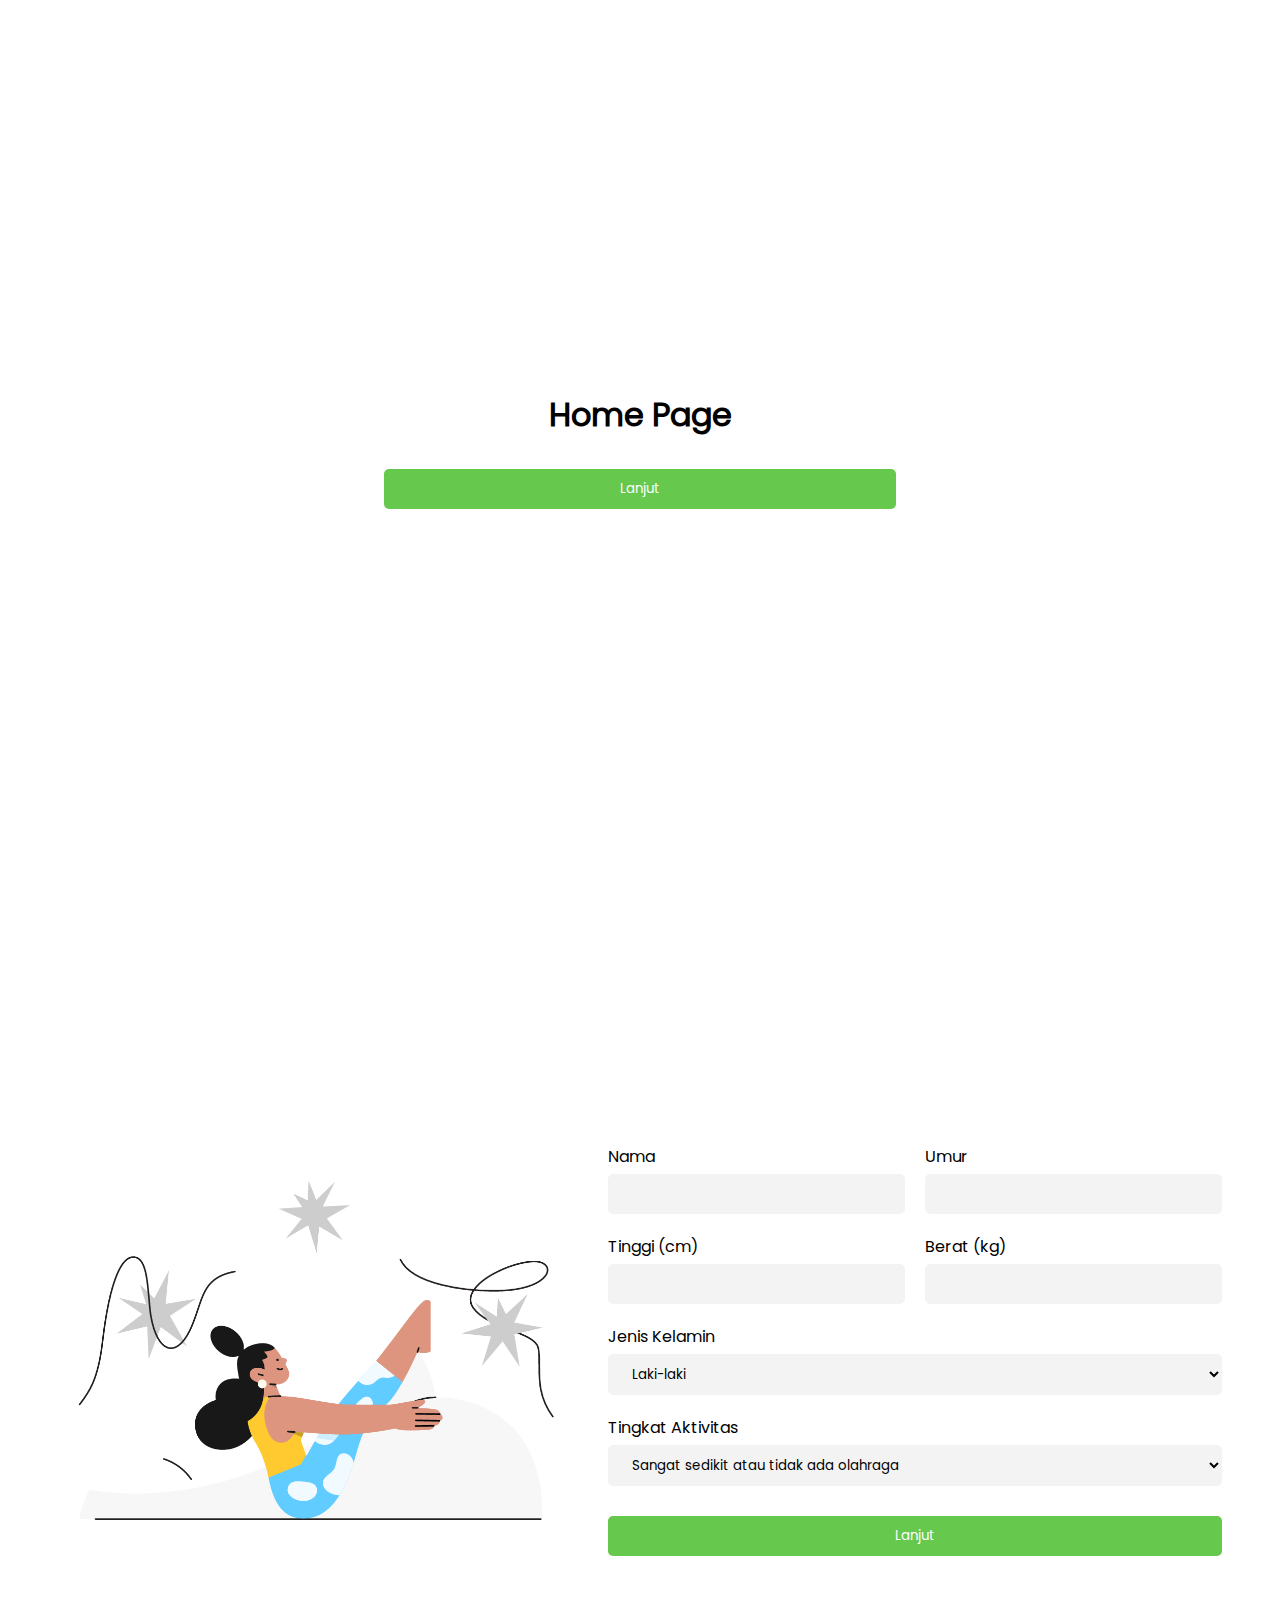
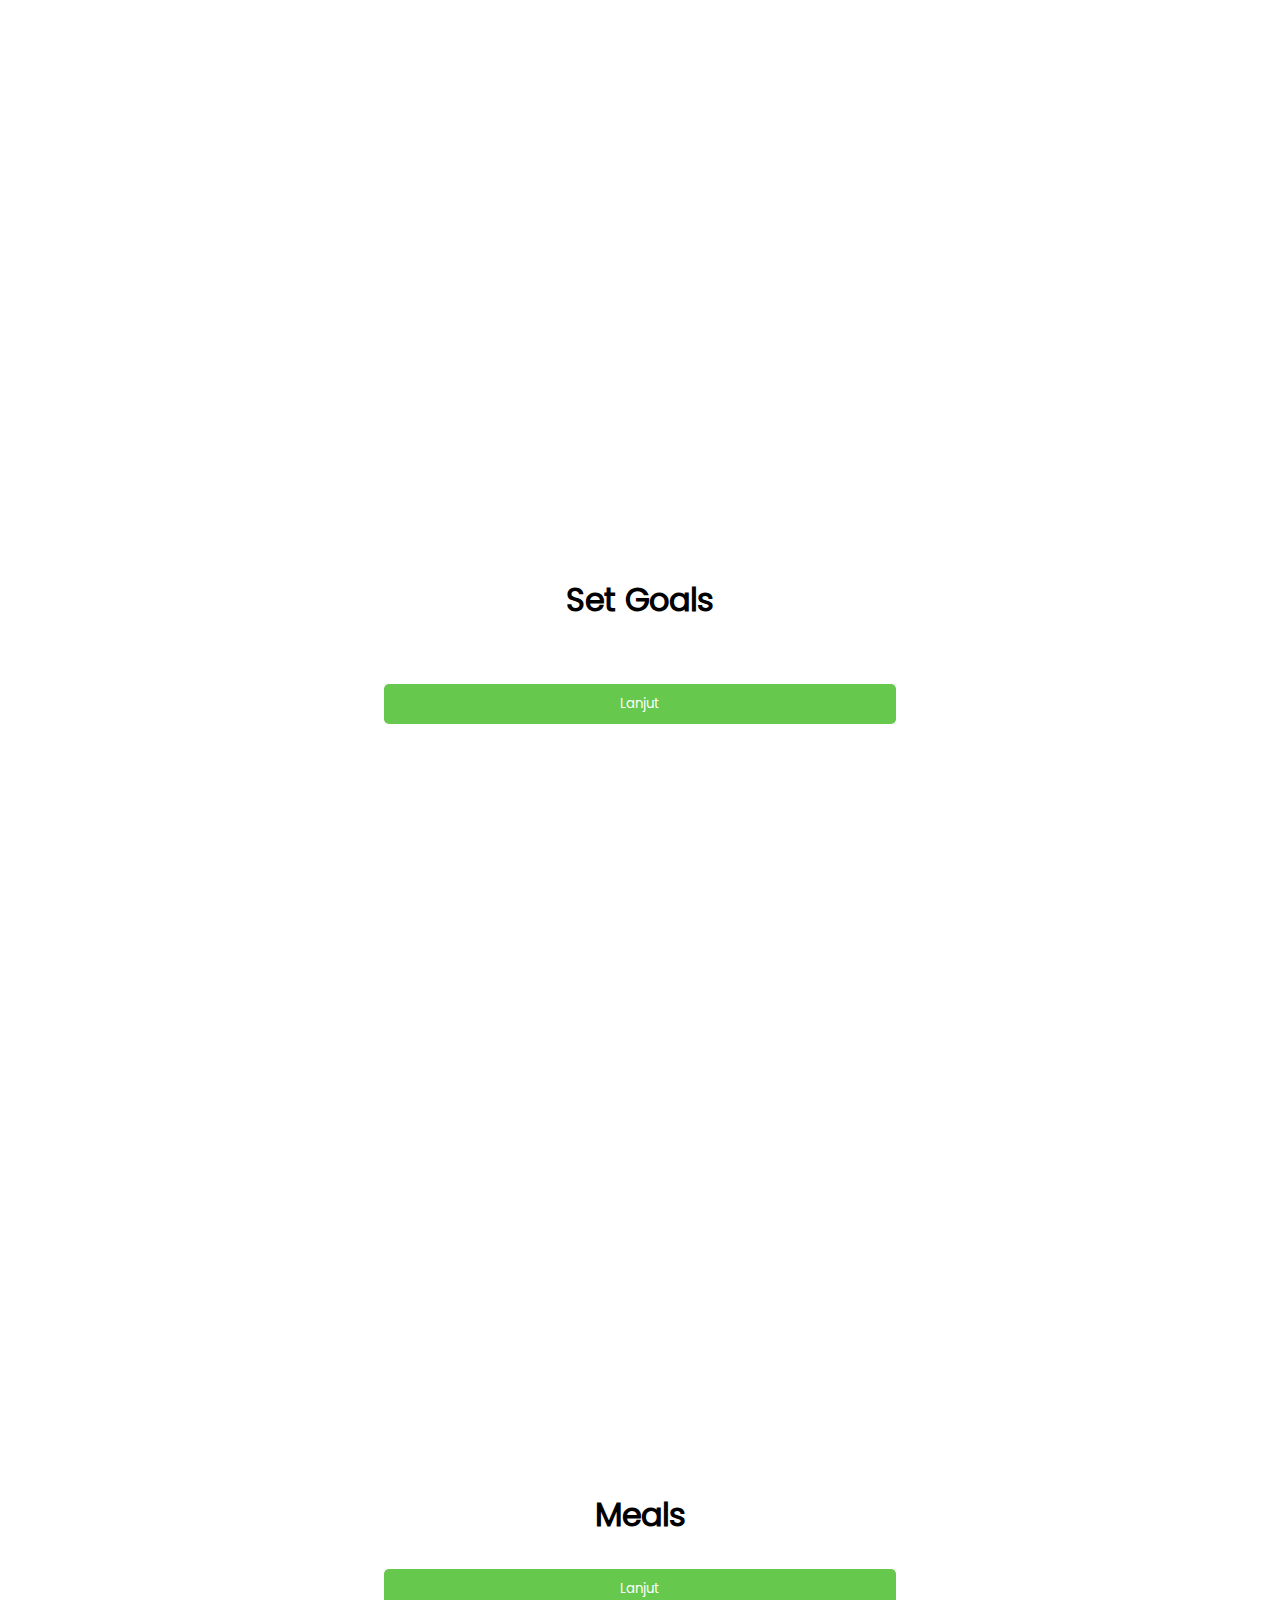
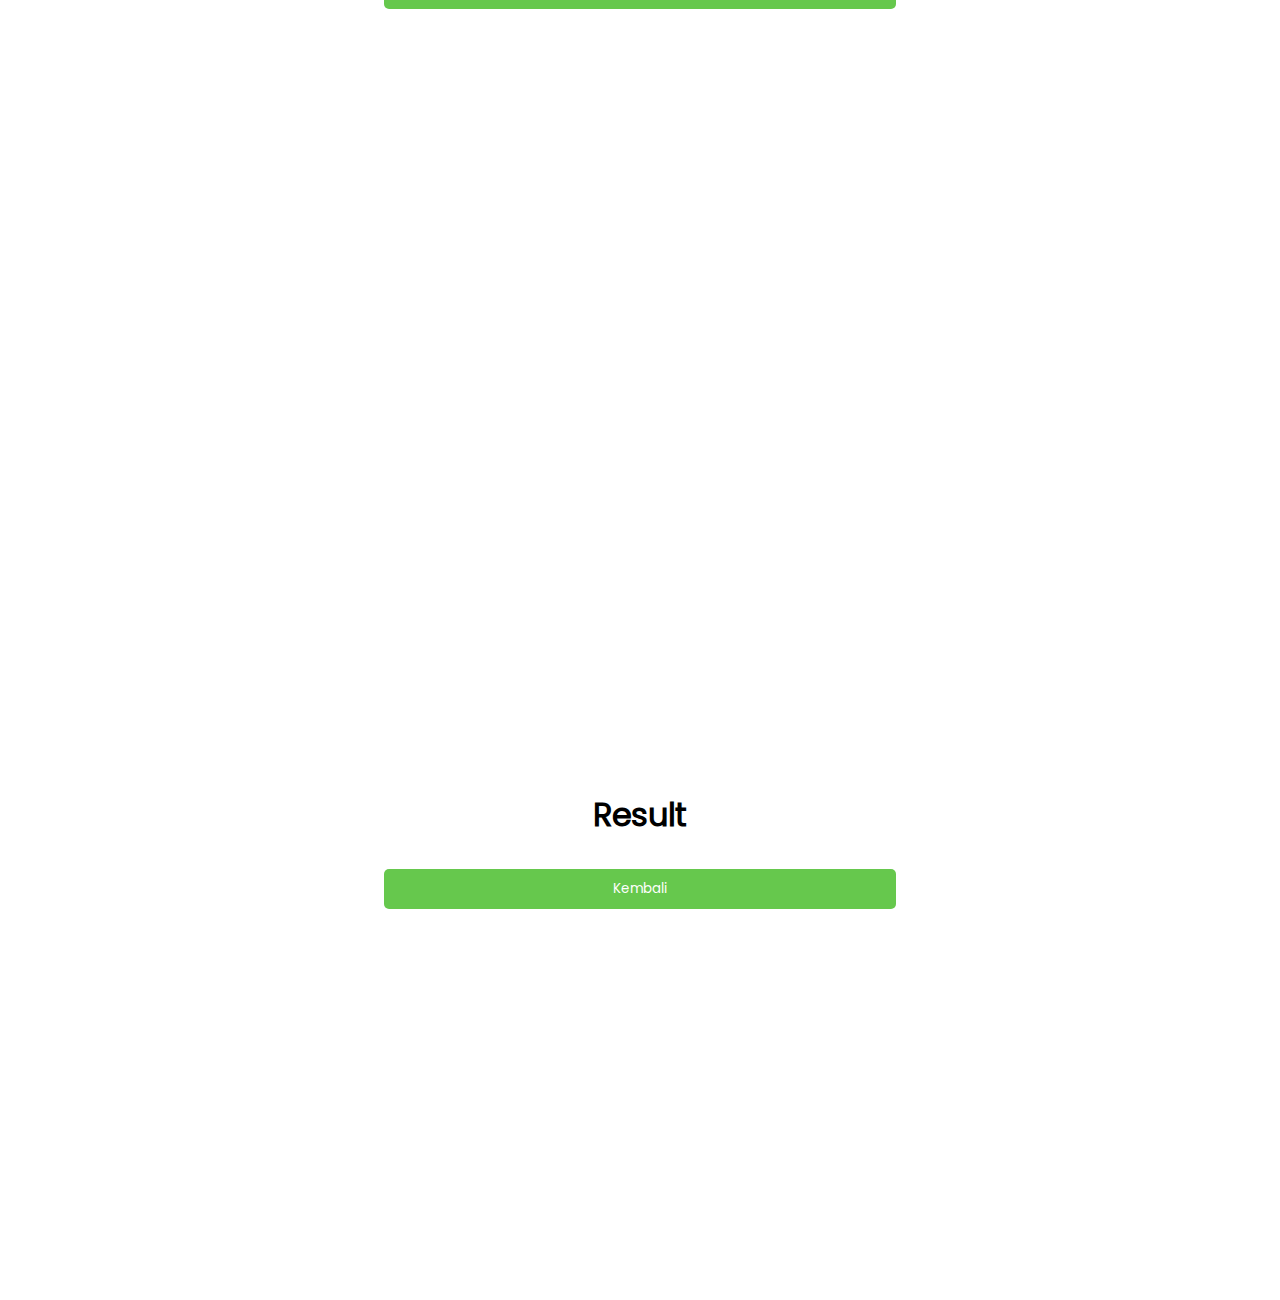
==== index.html @ 95cf2701 "fixed img not found" ====
<!DOCTYPE html>
<html lang="en">

<head>
    <meta charset="UTF-8">
    <meta name="viewport" content="width=device-width, initial-scale=1.0">
    <link rel="stylesheet" href="datauser.css">
    <link rel="stylesheet" href="style.css">
    <title>Calorie Counter</title>
</head>

<body>
    <section class="form-containers" id="home">
        <h1>Home Page</h1>
        <button class="primary-btn" style="width: 40%;" onclick="changepage('userData')">Lanjut</button>
    </section>
    <section class="form-container" id="userData">
        <img src="assets/img/img-1.png" alt="Image 1" class="form-image">
        <form id="dataForm">
            <div class="fields-container">
                <div class="field-box">
                    <div class="form-field">
                        <label for="username">Nama</label>
                        <input type="text" name="nama" id="username">
                    </div>
                    <div class="form-field">
                        <label for="userage">Umur</label>
                        <input type="number" name="umur" id="userage">
                    </div>
                </div>
                <div class="field-box">
                    <div class="form-field">
                        <label for="userheight">Tinggi (cm)</label>
                        <input type="number" name="tinggi" id="userheight">
                    </div>
                    <div class="form-field">
                        <label for="userweight">Berat (kg)</label>
                        <input type="number" name="berat" id="userweight">
                    </div>
                </div>
                <div class="field-box">
                    <div class="form-field">
                        <label for="usergender">Jenis Kelamin</label>
                        <select name="gender" id="usergender">
                            <option value="male">Laki-laki</option>
                            <option value="female">Perempuan</option>
                        </select>
                    </div>
                </div>
                <div class="field-box">
                    <div class="form-field">
                        <label for="useractivity">Tingkat Aktivitas</label>
                        <select name="activity" id="useractivity">
                            <option value="sedentary">Sangat sedikit atau tidak ada olahraga</option>
                            <option value="light">Olahraga ringan (1-3 hari/minggu)</option>
                            <option value="moderate">Olahraga moderat (3-5 hari/minggu)</option>
                            <option value="active">Olahraga berat (6-7 hari/minggu)</option>
                            <option value="very_active">Olahraga sangat berat</option>
                        </select>
                    </div>
                </div>
                <button class="primary-btn" style="margin-top: 10px;" onclick="greetings()">Lanjut</button>
            </div>
        </form>
    </section>
    <section class="form-containers" id="goals">
        <h1>Set Goals</h1>
        <span id="bmrResult"></span>
        <button class="primary-btn" style="width: 40%;" onclick="changepage('meals')">Lanjut</button>
    </section>
    <section class="form-containers" id="meals">
        <h1>Meals</h1>
        <button class="primary-btn" style="width: 40%;" onclick="changepage('result')">Lanjut</button>
    </section>
    <section class="form-containers" id="result">
        <h1>Result</h1>
        <button class="primary-btn" style="width: 40%;" onclick="changepage('home')">Kembali</button>
    </section>
</body>

<script>
    // list makanan
    let foods = [
        { nama: 'nasi putih', kalori: 150 },
        { nama: 'ayam goreng', kalori: 250 },
        { nama: 'sayur bayam', kalori: 50 },
        { nama: 'pisang', kalori: 100 },
        { nama: 'roti tawar', kalori: 80 },
        { nama: 'telur rebus', kalori: 70 },
        { nama: 'ikan salmon panggang', kalori: 200 },
        { nama: 'kacang almond', kalori: 160 },
        { nama: 'susu rendah lemak', kalori: 90 },
        { nama: 'yogurt plain', kalori: 120 },
        { nama: 'apel', kalori: 50 },
        { nama: 'wortel', kalori: 30 },
        { nama: 'brokoli', kalori: 40 },
        { nama: 'sereal gandum utuh', kalori: 120 },
        { nama: 'roti gandum', kalori: 100 }
    ];

    function changepage(to) {
        document.getElementById(to).scrollIntoView({ behavior: 'smooth' });
    }

    // calculate BMR nya, untuk tau jumlah kalori yang dibakar tubuh saat istirahat
    function calculateBmr(data) {
        let result = 0;
        if (data.kelamin === 'male') {
            result = 10 * +data.berat + 6.25 * +data.tinggi - 5 * +data.umur + 5;
        } else if (data.kelamin === 'female') {
            result = 10 * +data.berat + 6.25 * +data.tinggi - 5 * +data.umur - 161;
        }
        return result;
    }

    // calculate TDEE nya, untuk tau jumlah kalori yang dibutuhkan tubuh dalam sehari
    function calculateTdee(bmr, data) {
        let activityFactor = {
            'sedentary': 1.2,
            'light': 1.375,
            'moderate': 1.55,
            'active': 1.725,
            'very_active': 1.9
        }

        return bmr * activityFactor[data.activity];
    }

    // adjust TDEE nya sesuai goals user, kalo dia mau lose weight tdee/kalori harus di kurang, dan sebalik nya
    function adjustTdeeForGoal(tdee, goals) {
        if (goals === 'gain') {
            // kalo mau gain, biasanya naikin 250-500 kalori/hari
            return tdee + 500
        }
        else if (goals === 'lose') {
            // kalo mau lose, biasanya cut 500-1000 kalori/hari
            return tdee - 500
        }
        else {
            return tdee
        }
    }

    // itung kalori dari makanan yang user input, buat di compare sama tdee(kalori harian) user
    function calculteCaloriesInFood(foods) {

    }

    function greetings() {
        event.preventDefault();
        const form = document.getElementById('dataForm');

        // Ambil value
        const nama = form.querySelector('#username').value;
        const umur = form.querySelector('#userage').value;
        const tinggi = form.querySelector('#userheight').value;
        const berat = form.querySelector('#userweight').value;
        const kelamin = form.querySelector('#usergender').value;
        const activity = form.querySelector('#useractivity').value;

        if (nama === '' || umur === '' || tinggi === '' || berat === '' || kelamin === '' || activity === '') {
            alert('Harap lengkapi semua kolom sebelum melanjutkan!');
            return;
        }

        // tampung value
        let user = {
            nama,
            umur,
            tinggi,
            berat,
            kelamin,
            activity
        };

        // calculate BMR nya, untuk tau jumlah kalori yang dibakar tubuh saat istirahat
        let bmr = calculateBmr(user);

        // calculate TDEE nya, untuk tau jumlah kalori yang dibutuhkan tubuh dalam sehari
        let tdee = calculateTdee(bmr, user);

        // adjust TDEE nya sesuai goals user, kalo dia mau lose weight tdee/kalori harus di kurang, dan sebalik nya
        let adjust = adjustTdeeForGoal(tdee, 'gain'); //masih hardcode

        // tambahin data user
        user['BMR'] = bmr
        user['TDEE'] = adjust

        // Menampilkan hasil BMR di halaman
        document.getElementById('bmrResult').innerText = `Tubuh Anda membakar ${bmr} kalori saat istirahat, TDEE anda ${tdee}`;

        console.log(user, bmr, tdee);

        // pindah section ke goals
        changepage('goals');
    }

</script>

</html>
---- datauser.css ----
section{
    display: flex;
    justify-content: center;
    height: 100vh;
    align-items: center;
}

.form-containers {
    display: flex;
    flex-direction: column;
    align-items: center;
    gap: 30px;
}

.form-container {
    display: flex;
    align-items: center;
    gap: 30px;
}

.form-image {
    width: 520px;
}

.fields-container {
    display: flex;
    flex-direction: column;
    gap: 20px;
    width: 100%;
}

.field-box {
    display: flex;
    justify-content: space-between;
    width: 100%;
    gap: 20px;
}

.form-field {
    display: flex;
    flex-direction: column;
    gap: 5px;
    width: 100%;
}

input{
    border: none;
    border-radius: 5px;
    padding: 10px 20px;
    background: #F3F3F3;
}

select{
    border: none;
    border-radius: 5px;
    padding: 10px 20px;
    background: #F3F3F3;
}

.primary-btn{
    background-color: #66C84D;
    color: white;
    border: none;
    border-radius: 5px;
    padding: 10px 20px;
    width: 100%;
    cursor: pointer;
}

.primary-btn:hover{
    background-color: #59ae44;
}
---- style.css ----
@font-face {
    font-family: "Poppins";
    src: url('assets/font/Poppins-Regular.ttf');
}

*{
    margin: 0;
    padding: 0;
    font-family: "Poppins";
}
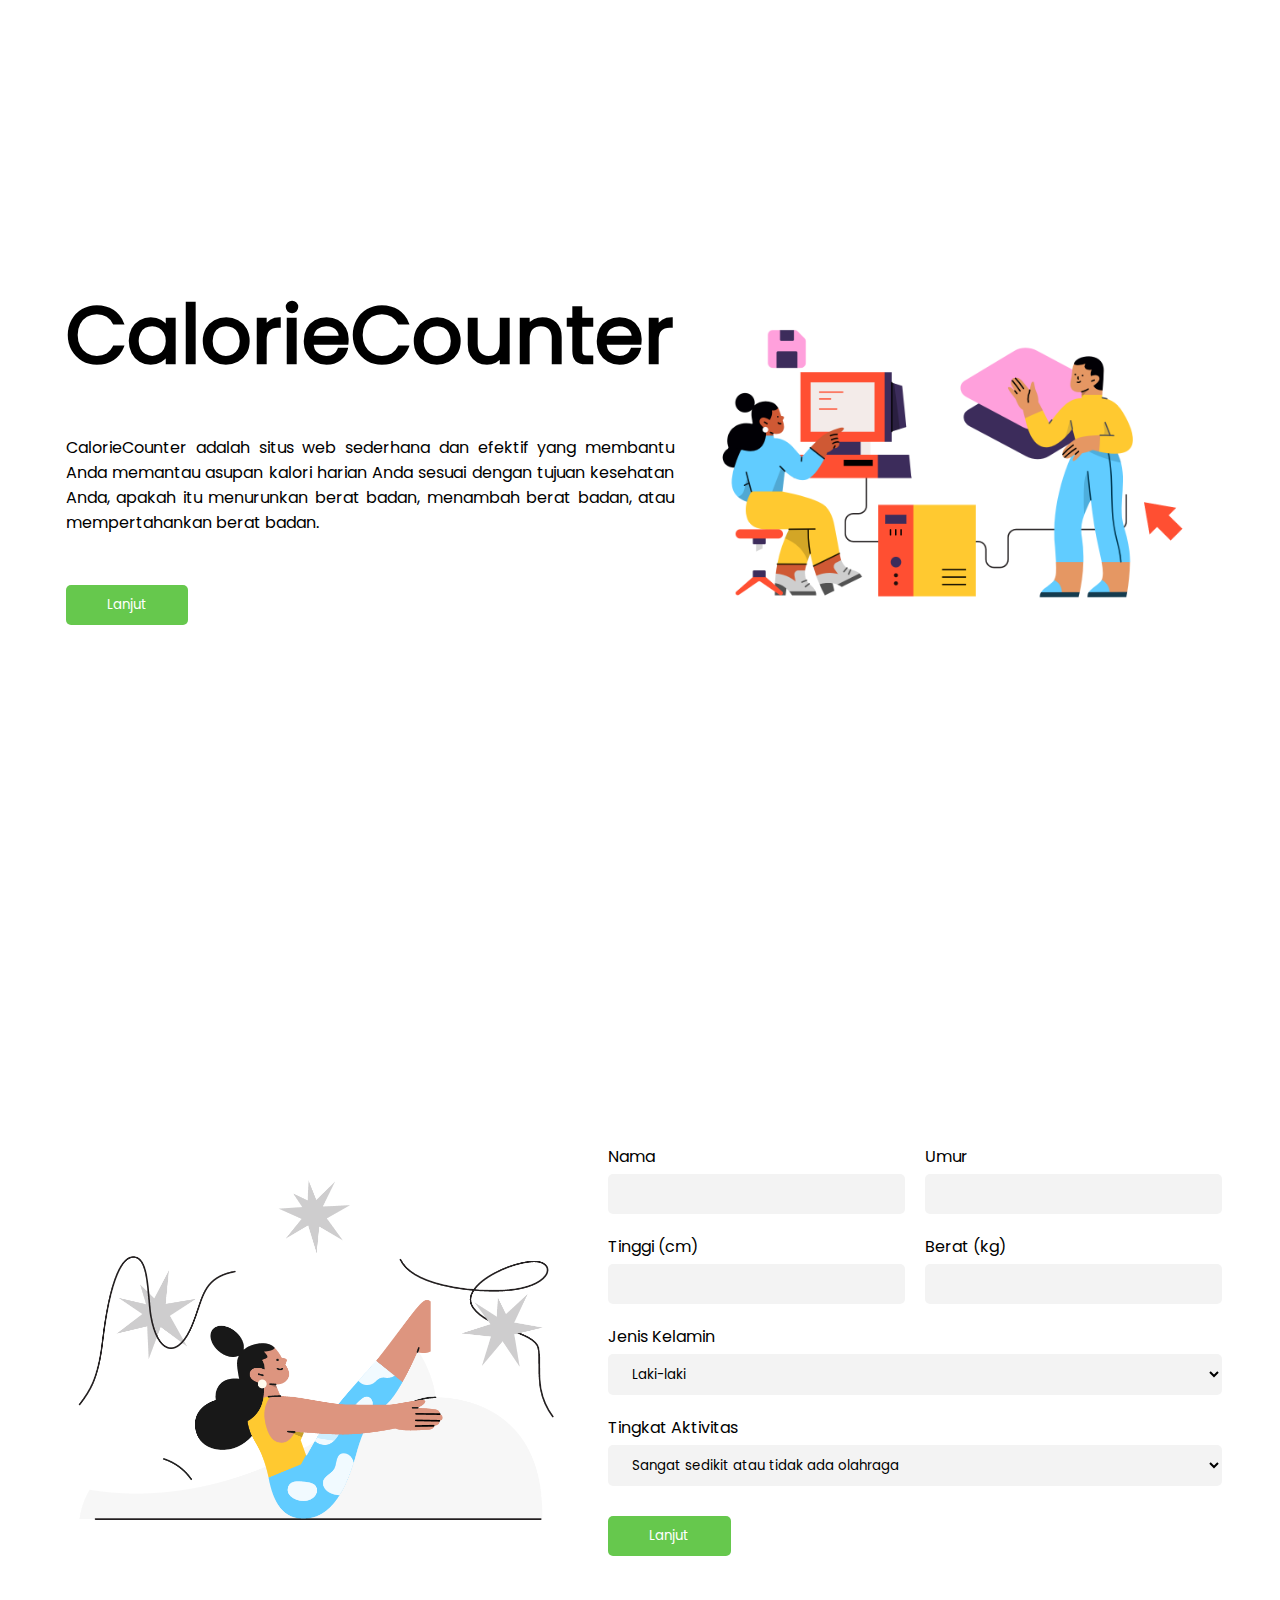
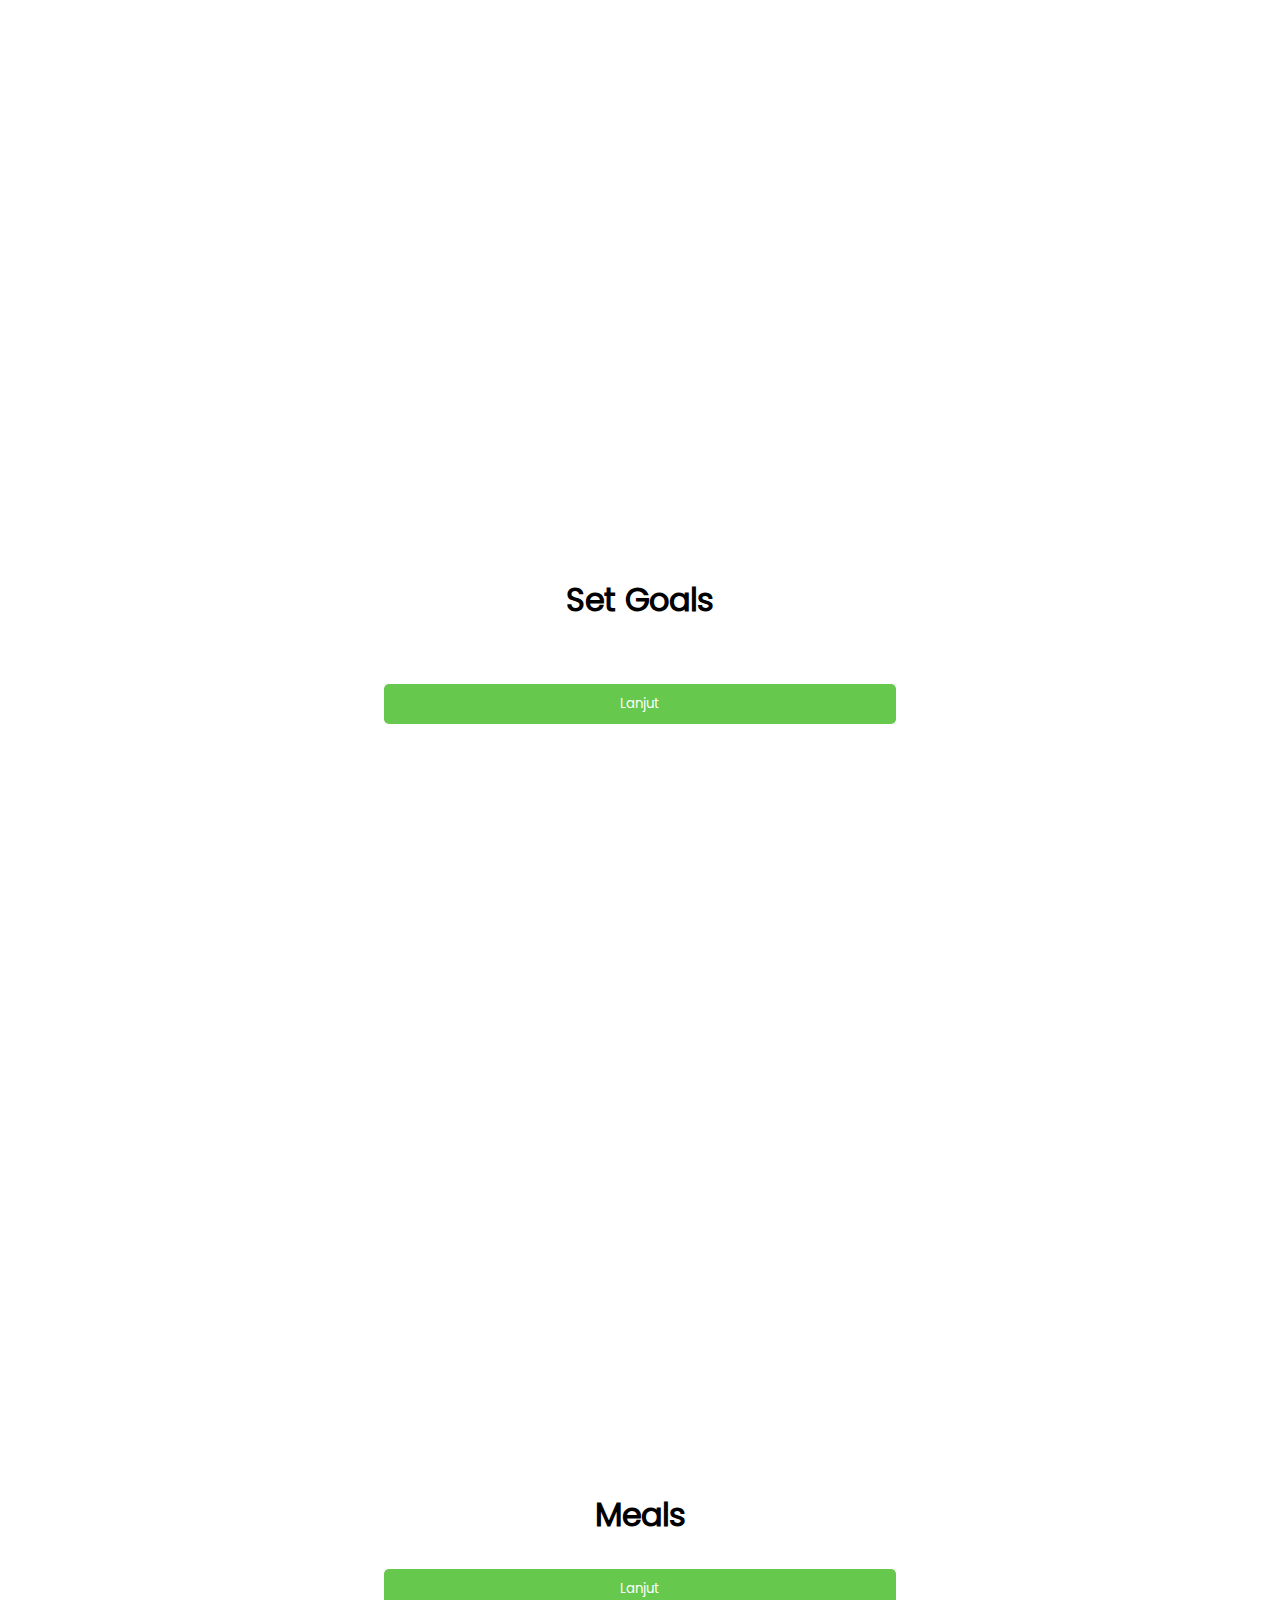
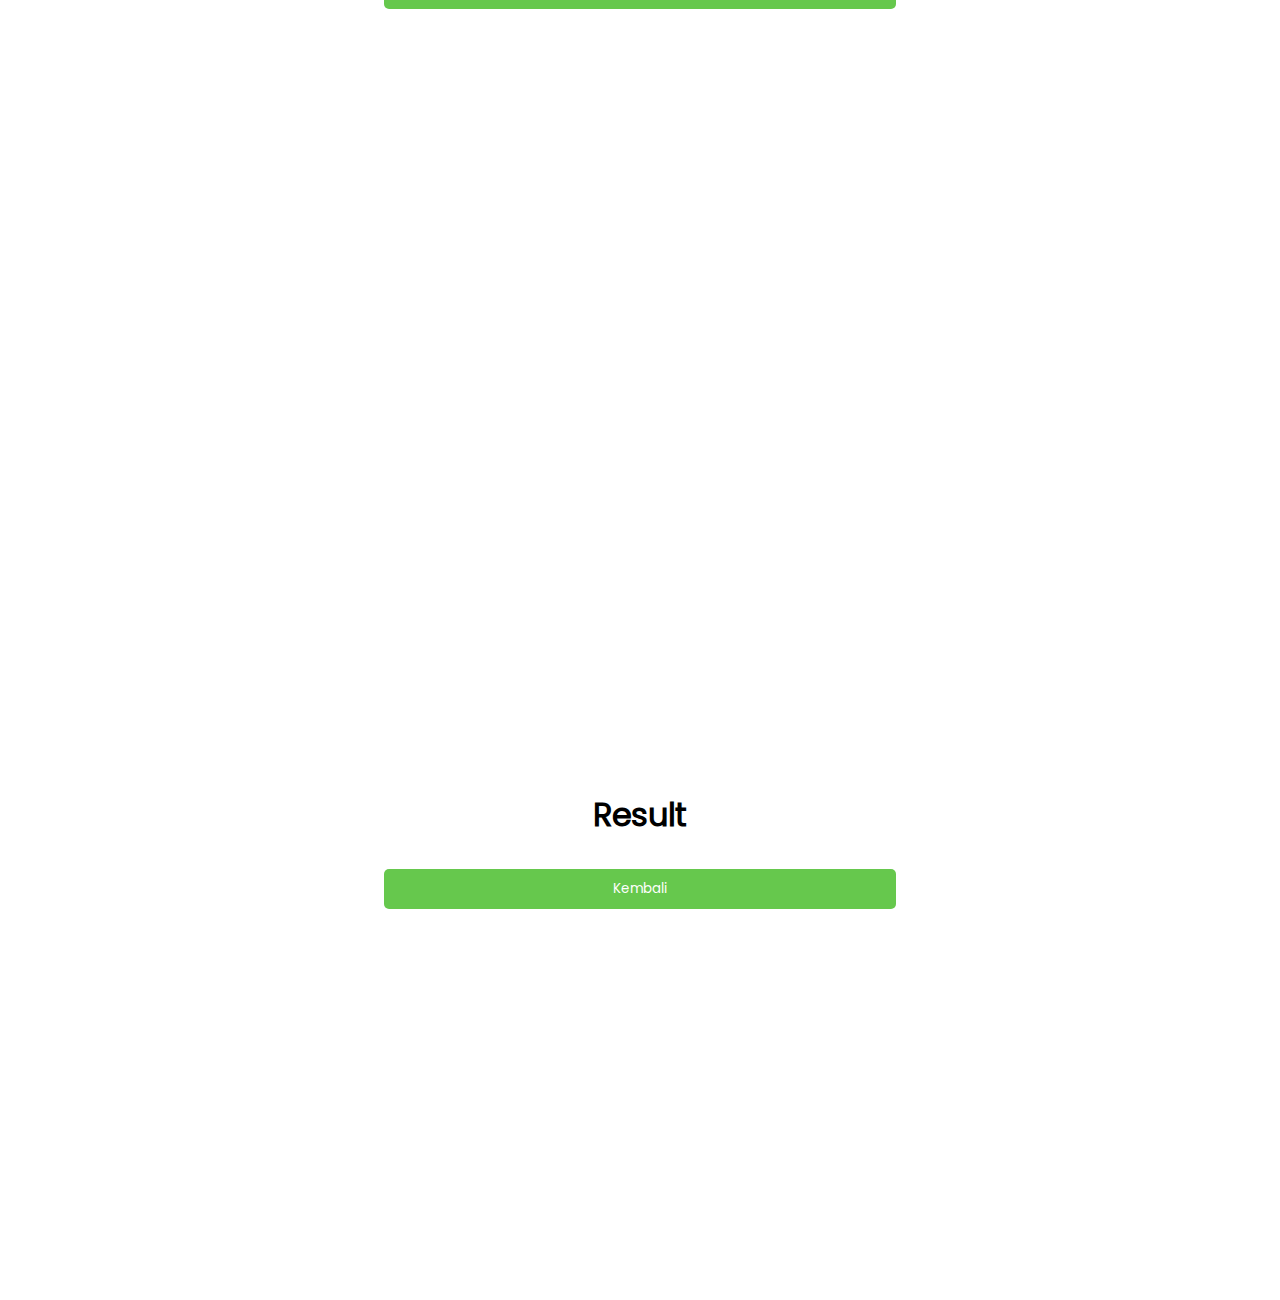
==== commit c2173195: "merge datauser & home to index.html" ====
--- a/index.html
+++ b/index.html
@@ -4,15 +4,24 @@
 <head>
     <meta charset="UTF-8">
     <meta name="viewport" content="width=device-width, initial-scale=1.0">
+    <link rel="stylesheet" href="home.css">
     <link rel="stylesheet" href="datauser.css">
     <link rel="stylesheet" href="style.css">
     <title>Calorie Counter</title>
 </head>
 
 <body>
-    <section class="form-containers" id="home">
-        <h1>Home Page</h1>
-        <button class="primary-btn" style="width: 40%;" onclick="changepage('userData')">Lanjut</button>
+    <section id="home">
+        <div class="box-desc">
+            <h1 class="title">CalorieCounter</h1>
+            <p class="desc">
+                CalorieCounter adalah situs web sederhana dan efektif yang membantu Anda memantau asupan kalori harian
+                Anda sesuai dengan tujuan kesehatan Anda, apakah itu menurunkan berat badan, menambah berat badan, atau
+                mempertahankan berat badan.
+            </p>
+            <button class="primary-btn" style="margin-top: 10px;" onclick="changepage('userData')">Lanjut</button>
+        </div>
+        <img src="assets/img/people-and-technology.png" alt="image 1">
     </section>
     <section class="form-container" id="userData">
         <img src="assets/img/img-1.png" alt="Image 1" class="form-image">
--- a/home.css
+++ b/home.css
@@ -0,0 +1,24 @@
+#home{
+    display: flex;
+    justify-content: center;
+    height: 100vh;
+    align-items: center;
+    padding: 0 100px;
+}
+img {
+    width: 50%;
+}
+
+.title {
+    font-size: 80px;
+}
+
+.box-desc{
+    display: flex;
+    flex-direction: column;
+    gap: 40px;
+}
+
+.desc{
+    text-align: justify;
+}
--- a/datauser.css
+++ b/datauser.css
@@ -57,16 +57,4 @@
     background: #F3F3F3;
 }
 
-.primary-btn{
-    background-color: #66C84D;
-    color: white;
-    border: none;
-    border-radius: 5px;
-    padding: 10px 20px;
-    width: 100%;
-    cursor: pointer;
-}
 
-.primary-btn:hover{
-    background-color: #59ae44;
-}
--- a/style.css
+++ b/style.css
@@ -7,4 +7,18 @@
     margin: 0;
     padding: 0;
     font-family: "Poppins";
+}
+
+.primary-btn{
+    background-color: #66C84D;
+    color: white;
+    border: none;
+    border-radius: 5px;
+    padding: 10px 20px;
+    width: 20%;
+    cursor: pointer;
+}
+
+.primary-btn:hover{
+    background-color: #59ae44;
 }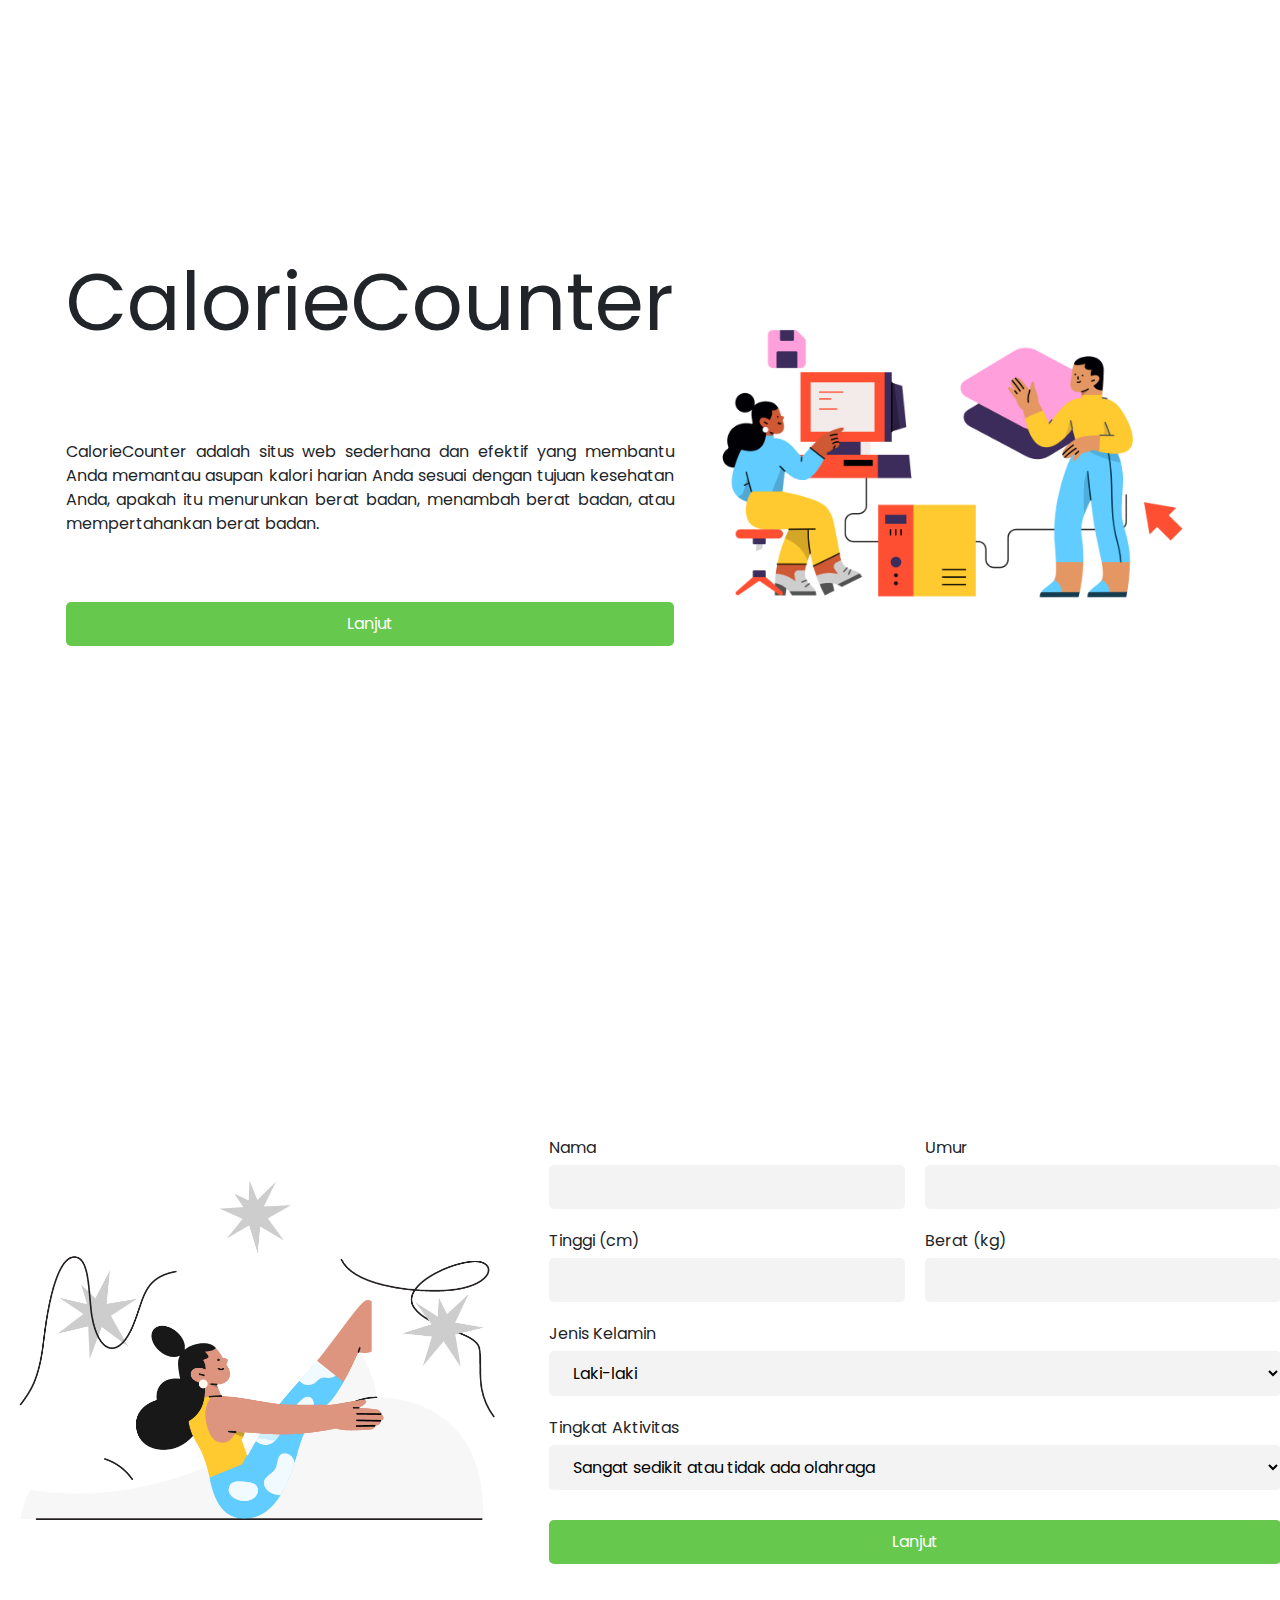
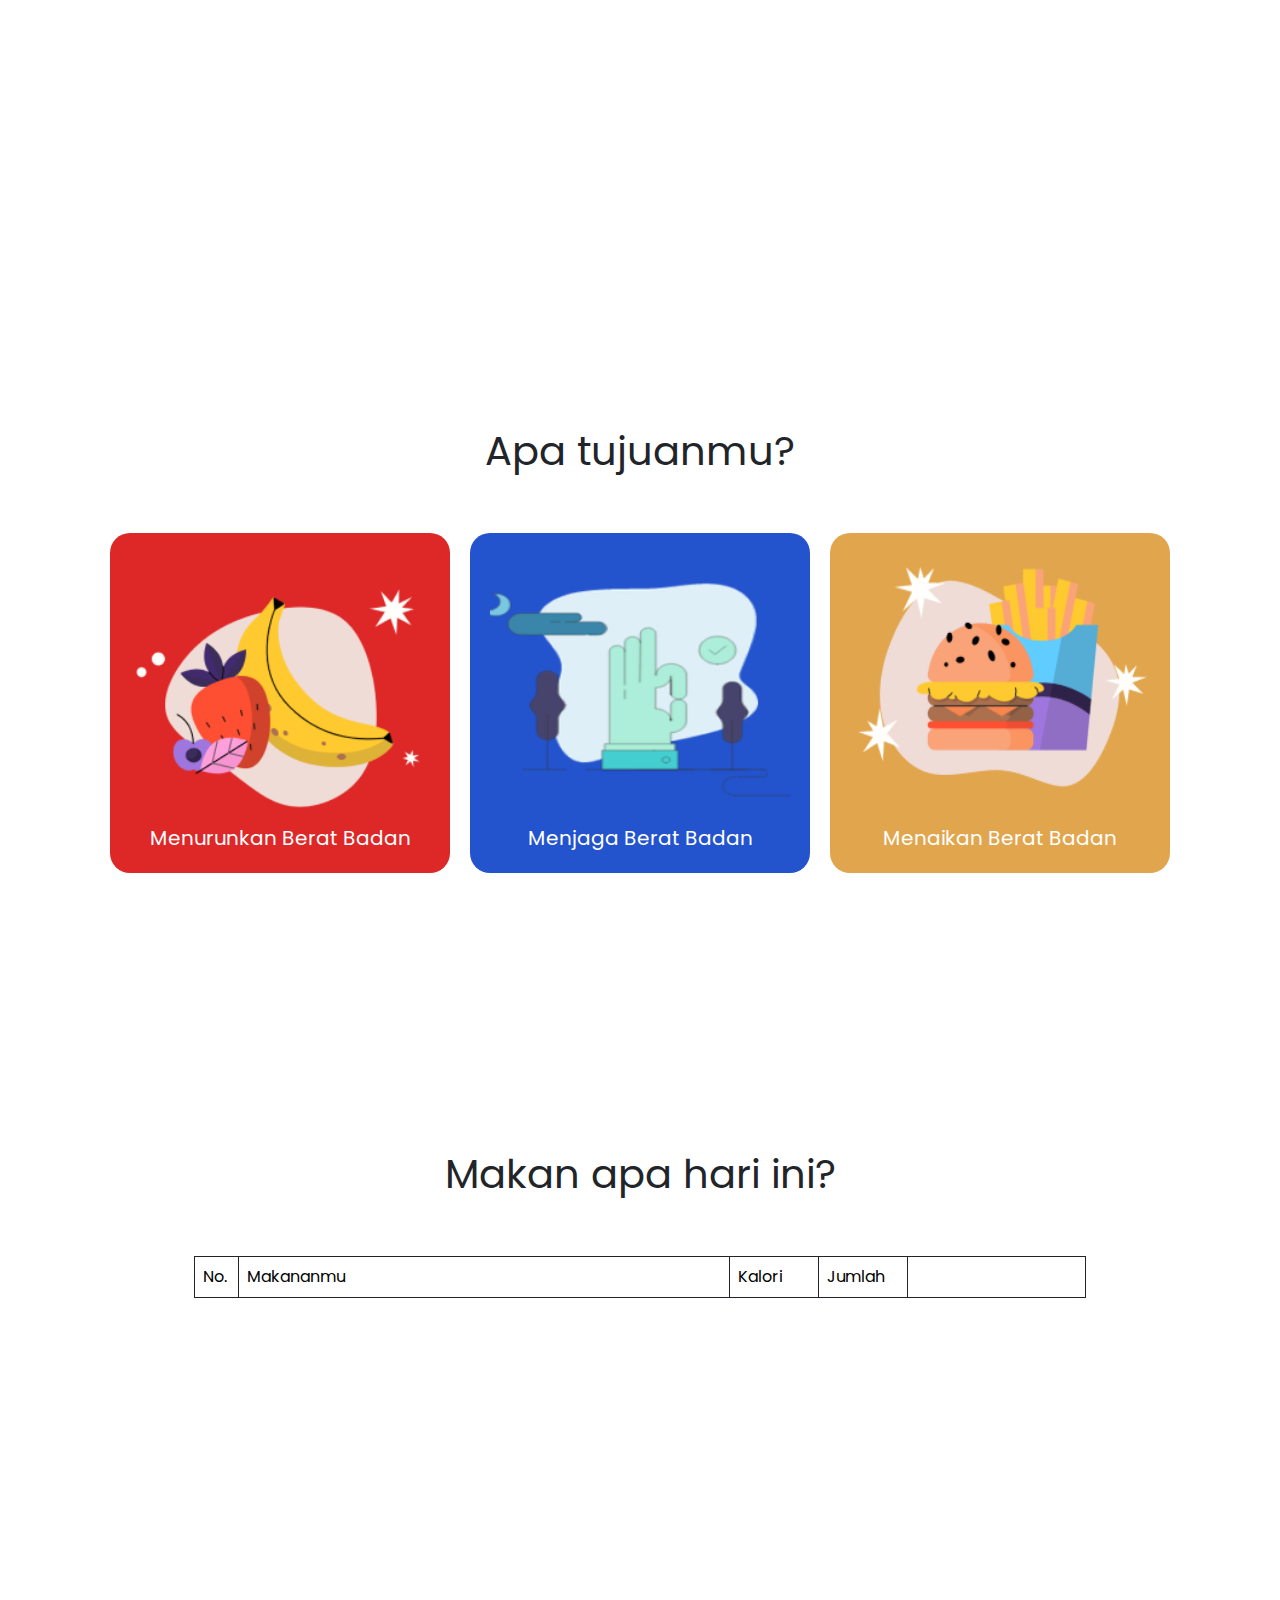
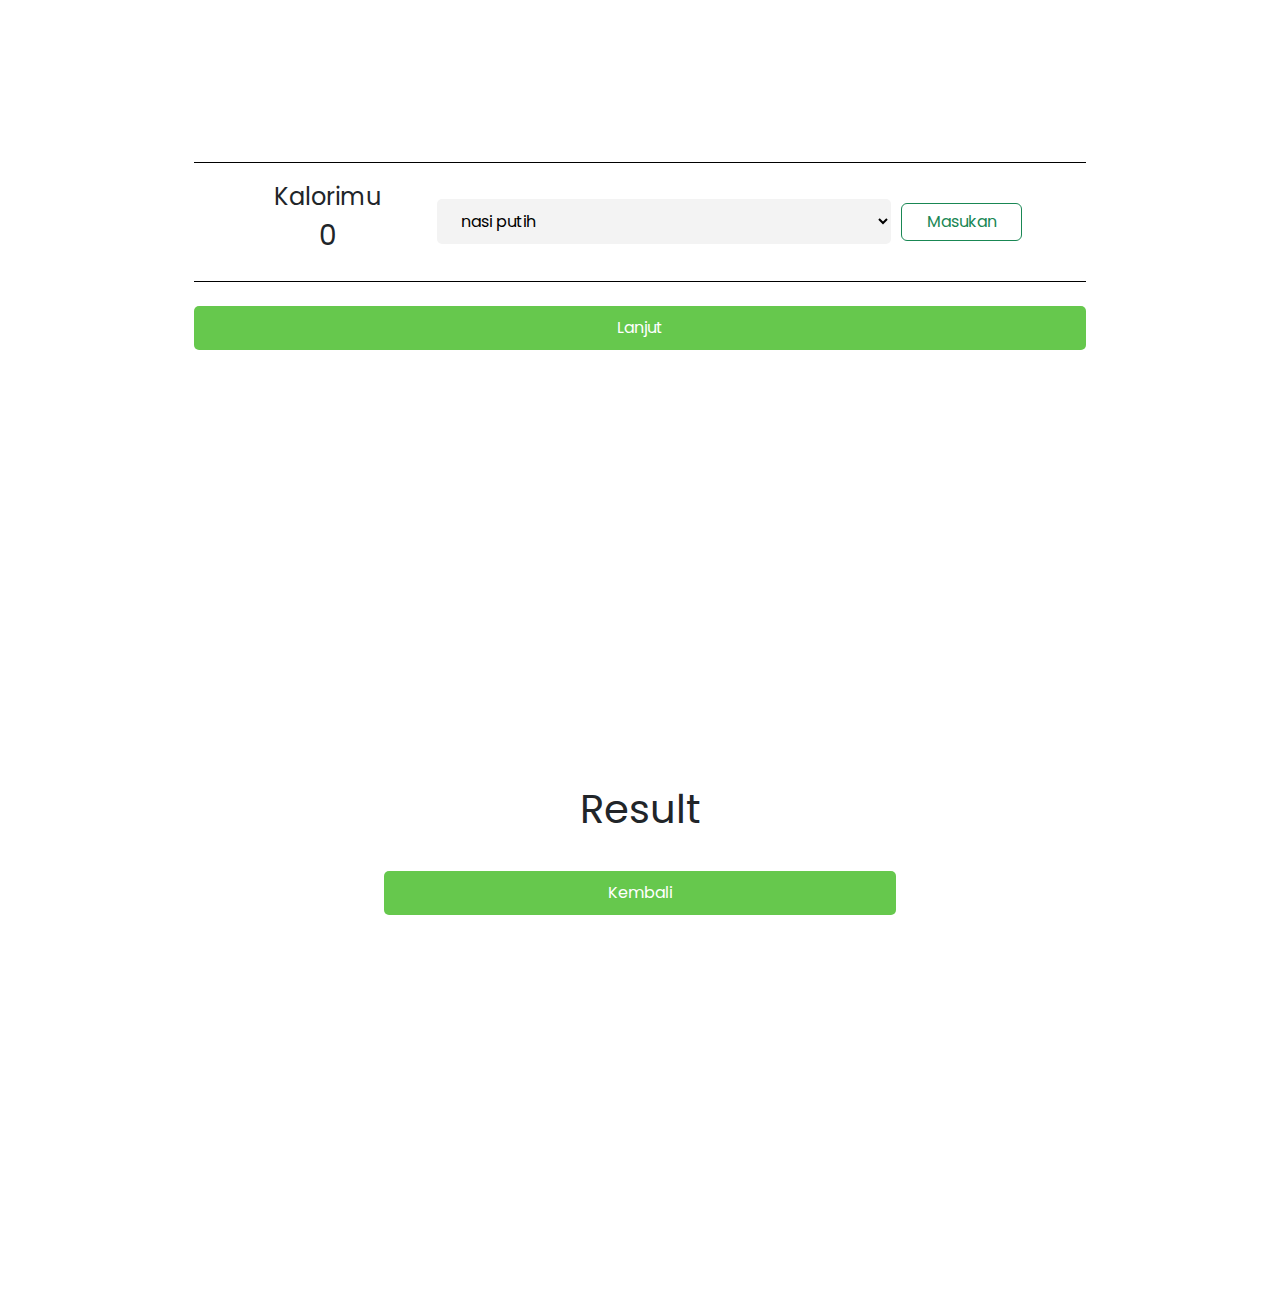
==== commit 1e875a48: "merge setGoals & meals to index.html" ====
--- a/index.html
+++ b/index.html
@@ -4,9 +4,13 @@
 <head>
     <meta charset="UTF-8">
     <meta name="viewport" content="width=device-width, initial-scale=1.0">
+    <link rel="stylesheet" href="style.css">
     <link rel="stylesheet" href="home.css">
     <link rel="stylesheet" href="datauser.css">
-    <link rel="stylesheet" href="style.css">
+    <link rel="stylesheet" href="setgoals.css">
+    <link href="https://cdn.jsdelivr.net/npm/bootstrap@5.3.3/dist/css/bootstrap.min.css" rel="stylesheet"
+        integrity="sha384-QWTKZyjpPEjISv5WaRU9OFeRpok6YctnYmDr5pNlyT2bRjXh0JMhjY6hW+ALEwIH" crossorigin="anonymous">
+
     <title>Calorie Counter</title>
 </head>
 
@@ -72,14 +76,67 @@
             </div>
         </form>
     </section>
-    <section class="form-containers" id="goals">
-        <h1>Set Goals</h1>
+    <section id="goals">
+        <!-- <h1>Set Goals</h1>
         <span id="bmrResult"></span>
-        <button class="primary-btn" style="width: 40%;" onclick="changepage('meals')">Lanjut</button>
+        <button class="primary-btn" style="width: 40%;" onclick="changepage('meals')">Lanjut</button> -->
+        <div class="container container-setGoals">
+            <div class="title">
+                <h1>Apa tujuanmu?</h1>
+            </div>
+            <div class="selection-items">
+                <button class="container-item container-menurunkan" onclick="getGoals('lose')">
+                    <img src="./assets/img/fruit.png" alt="img-fruit">
+                    <span class="item-text">Menurunkan Berat Badan</span>
+                </button>
+                <button class="container-item container-menjaga" onclick="getGoals('maintenance')">
+                    <img src="./assets/img/menjaga.png" alt="img-menjaga">
+                    <span class="item-text">Menjaga Berat Badan</span>
+                </button>
+                <button class="container-item container-menaikan" onclick="getGoals('gain')">
+                    <img src="./assets/img/foods.png" alt="img-foods">
+                    <span class="item-text">Menaikan Berat Badan</span>
+                </button>
+            </div>
+        </div>
     </section>
     <section class="form-containers" id="meals">
-        <h1>Meals</h1>
-        <button class="primary-btn" style="width: 40%;" onclick="changepage('result')">Lanjut</button>
+        <!-- <h1>Meals</h1>
+        <button class="primary-btn" style="width: 40%;" onclick="changepage('result')">Lanjut</button> -->
+        <div class="container container-makanApa">
+            <h1>Makan apa hari ini?</h1>
+            <div class="table-meals">
+                <table class="table table-striped table-hover table-bordered border-dark">
+                    <thead>
+                        <tr>
+                            <td style="width: 5%;">No.</td>
+                            <td>Makananmu</td>
+                            <td style="width: 10%;">Kalori</td>
+                            <td style="width: 10%;">Jumlah</td>
+                            <td style="width: 20%;"></td>
+                        </tr>
+                    </thead>
+                    <tbody id="tableBody">
+                    </tbody>
+                </table>
+            </div>
+            <div class="container-meals-bawah">
+                <div class="container-kalori">
+                    <div class="calori-number">
+                        <h4>Kalorimu</h4>
+                        <h3>0</h3>
+                    </div>
+                    <div style="width: 70%;" class="meal-entry">
+                        <!-- <label for="meal">Pilih Makananmu</label> -->
+                        <select name="makanan" id="meal" placeholder="pilih makananmu">
+
+                        </select>
+                        <button class="button-masukan-meal btn btn-outline-success" onclick="addMeal()">Masukan</button>
+                    </div>
+                </div>
+                <button class="primary-btn mt-4" onclick="changepage('result')">Lanjut</button>
+            </div>
+        </div>
     </section>
     <section class="form-containers" id="result">
         <h1>Result</h1>
@@ -88,6 +145,14 @@
 </body>
 
 <script>
+    let user = {
+        'nama': '',
+        'umur': '',
+        'tinggi': '',
+        'berat': '',
+        'kelamin': '',
+        'activity': ''
+    };
     // list makanan
     let foods = [
         { nama: 'nasi putih', kalori: 150 },
@@ -135,6 +200,18 @@
         return bmr * activityFactor[data.activity];
     }
 
+    // ambil goals
+    function getGoals(value) {
+        // panggil adjustTdeeForGoal
+        let adjustTdee = adjustTdeeForGoal(user['TDEE'], value)
+        user['TDEE'] = adjustTdee
+
+        changepage('meals')
+        console.log('setelah di adjust', user);
+
+        return value
+    }
+
     // adjust TDEE nya sesuai goals user, kalo dia mau lose weight tdee/kalori harus di kurang, dan sebalik nya
     function adjustTdeeForGoal(tdee, goals) {
         if (goals === 'gain') {
@@ -172,15 +249,13 @@
             return;
         }
 
-        // tampung value
-        let user = {
-            nama,
-            umur,
-            tinggi,
-            berat,
-            kelamin,
-            activity
-        };
+        // assign value
+        user.nama = nama
+        user.umur = umur
+        user.tinggi = tinggi
+        user.berat = berat
+        user.kelamin = kelamin
+        user.activity = activity
 
         // calculate BMR nya, untuk tau jumlah kalori yang dibakar tubuh saat istirahat
         let bmr = calculateBmr(user);
@@ -188,22 +263,74 @@
         // calculate TDEE nya, untuk tau jumlah kalori yang dibutuhkan tubuh dalam sehari
         let tdee = calculateTdee(bmr, user);
 
-        // adjust TDEE nya sesuai goals user, kalo dia mau lose weight tdee/kalori harus di kurang, dan sebalik nya
-        let adjust = adjustTdeeForGoal(tdee, 'gain'); //masih hardcode
-
         // tambahin data user
         user['BMR'] = bmr
-        user['TDEE'] = adjust
+        user['TDEE'] = tdee
 
         // Menampilkan hasil BMR di halaman
-        document.getElementById('bmrResult').innerText = `Tubuh Anda membakar ${bmr} kalori saat istirahat, TDEE anda ${tdee}`;
-
-        console.log(user, bmr, tdee);
+        // document.getElementById('bmrResult').innerText = `Tubuh Anda membakar ${bmr} kalori saat istirahat, TDEE anda ${tdee}`;
+
+        console.log('sebelum di adjust', user);
 
         // pindah section ke goals
         changepage('goals');
     }
 
+    // Bagian table
+    let numberCounter = 0;
+    let tableValue = [];
+    let tableContent = document.getElementById('tableBody').innerHTML;
+
+    for (let i = 0; i < tableValue.length; i++) {
+        tableContent += `
+                        <tr>
+                            <td>${numberCounter += 1}</td>
+                            <td>${tableValue[i].makanan}</td>
+                            <td>${tableValue[i].kalori}</td>
+                            <td>${tableValue[i].jumlah}</td>
+                            <td>
+                                <button type="button" class="btn btn-outline-success">+</button>
+                                <button type="button" class="btn btn-outline-primary">-</button>
+                                <button type="button" class="btn btn-outline-danger">Hapus</button>
+                            </td>
+                        </tr>
+                        `
+    }
+
+    document.getElementById('tableBody').innerHTML = tableContent;
+
+    // Bagian calorie counter dan tambah makanan
+    let selectOption = document.getElementById('meal').innerHTML;
+
+    for (let i = 0; i < foods.length; i++) {
+        selectOption += `<option value="${foods[i].nama}">${foods[i].nama}</option>`
+    }
+
+    document.getElementById('meal').innerHTML = selectOption;
+
+    function addMeal() {
+        let selected = document.getElementById('meal').value;
+        for (let i = 0; i < foods.length; i++) {
+            if (selected === foods[i].nama) {
+                foods[i]['jumlah'] = 1;
+                tableValue.push(foods[i]);
+                document.getElementById('tableBody').innerHTML +=
+                    `
+                    <tr>
+                        <td>${numberCounter += 1}</td>
+                        <td>${foods[i].nama}</td>
+                        <td>${foods[i].kalori}</td>
+                        <td>${1}</td>
+                        <td>
+                            <button type="button" class="btn btn-outline-success">+</button>
+                            <button type="button" class="btn btn-outline-primary">-</button>
+                            <button type="button" class="btn btn-outline-danger">Hapus</button>
+                        </td>
+                    </tr>
+                `
+            }
+        }
+    }
 </script>
 
 </html>--- a/setgoals.css
+++ b/setgoals.css
@@ -0,0 +1,140 @@
+.container-setGoals{
+    /* background-color: aqua; */
+    height: 100vh;
+    display: flex;
+    flex-direction: column;
+    justify-content: center;
+    align-items: center;
+    /* margin-top: -20px; */
+}
+
+.title{
+    margin-bottom: 50px;
+}
+
+.selection-items{
+    display: flex;
+    gap: 20px;
+}
+
+.container-item{
+    border-radius: 20px;
+    height: 340px;
+    width: 340px;
+    display: flex;
+    flex-direction: column;
+    justify-content: space-between;
+    align-items: center;
+    padding: 20px;
+    transition: filter 0.3s ease; 
+    border: none;
+}
+
+.container-item img{
+    width: 300px;
+    height: 300px;
+}
+
+.container-menurunkan{
+    background-color: #DE2828;
+}
+.container-menjaga{
+    background-color: #2454CD;
+}
+.container-menaikan{
+    background-color: #E1A64D;
+}
+
+.container-item:hover{
+    filter: drop-shadow(10px 10px 20px rgba(36, 36, 36, 0.5)); 
+}
+
+.item-text{
+    font-size: 20px;
+    font-weight: 500;
+    color: white;
+}
+
+/* halaman meals */
+.container-makanApa{
+    /* background-color: #E1A64D; */
+    height: 100vh;
+    padding: 50px;
+    display: flex;
+    flex-direction: column;
+    justify-content: space-between;
+    align-items: center;
+    
+}
+
+.table-meals{
+    align-items: flex-start;
+    width: 80%;
+    height: 100%;
+    margin-top: 50px;
+}
+
+.container-meals-bawah{
+    width: 80%;
+    display: flex;
+    flex-direction: column;
+    align-items: flex-end;
+}
+
+.container-kalori{
+    /* background-color: #2454CD; */
+    display: flex;
+    align-items: center;
+    justify-content: center;
+    width: 100%;
+    border-top: 1px solid black;
+    border-bottom: 1px solid black;
+    /* border-radius: 20px; */
+}
+
+.calori-number{
+    width: 20%;
+    display: flex;
+    flex-direction: column;
+    justify-content: center;
+    align-items: center;
+    padding: 20px;
+    border: 1px;
+}
+
+.meal-entry{
+    width: 100%;
+    display: flex;
+    justify-content: center;
+    align-items: center;
+    padding: 20px;
+}
+
+#meal{
+    width: 100%;
+    border: none;
+    border-radius: 5px;
+    padding: 10px 20px;
+    background: #F3F3F3;
+}
+
+.button-masukan-meal{
+    margin-left: 10px;
+    width: 150px;
+    background-color: #f3f3f3;
+    color: rgb(3, 3, 3);
+    border: none;
+    border-radius: 5px;
+    padding: 10px 20px;
+    cursor: pointer;
+}
+
+.primary-btn{
+    background-color: #66C84D;
+    color: white;
+    border: none;
+    border-radius: 5px;
+    padding: 10px 20px;
+    width: 100%;
+    cursor: pointer;
+}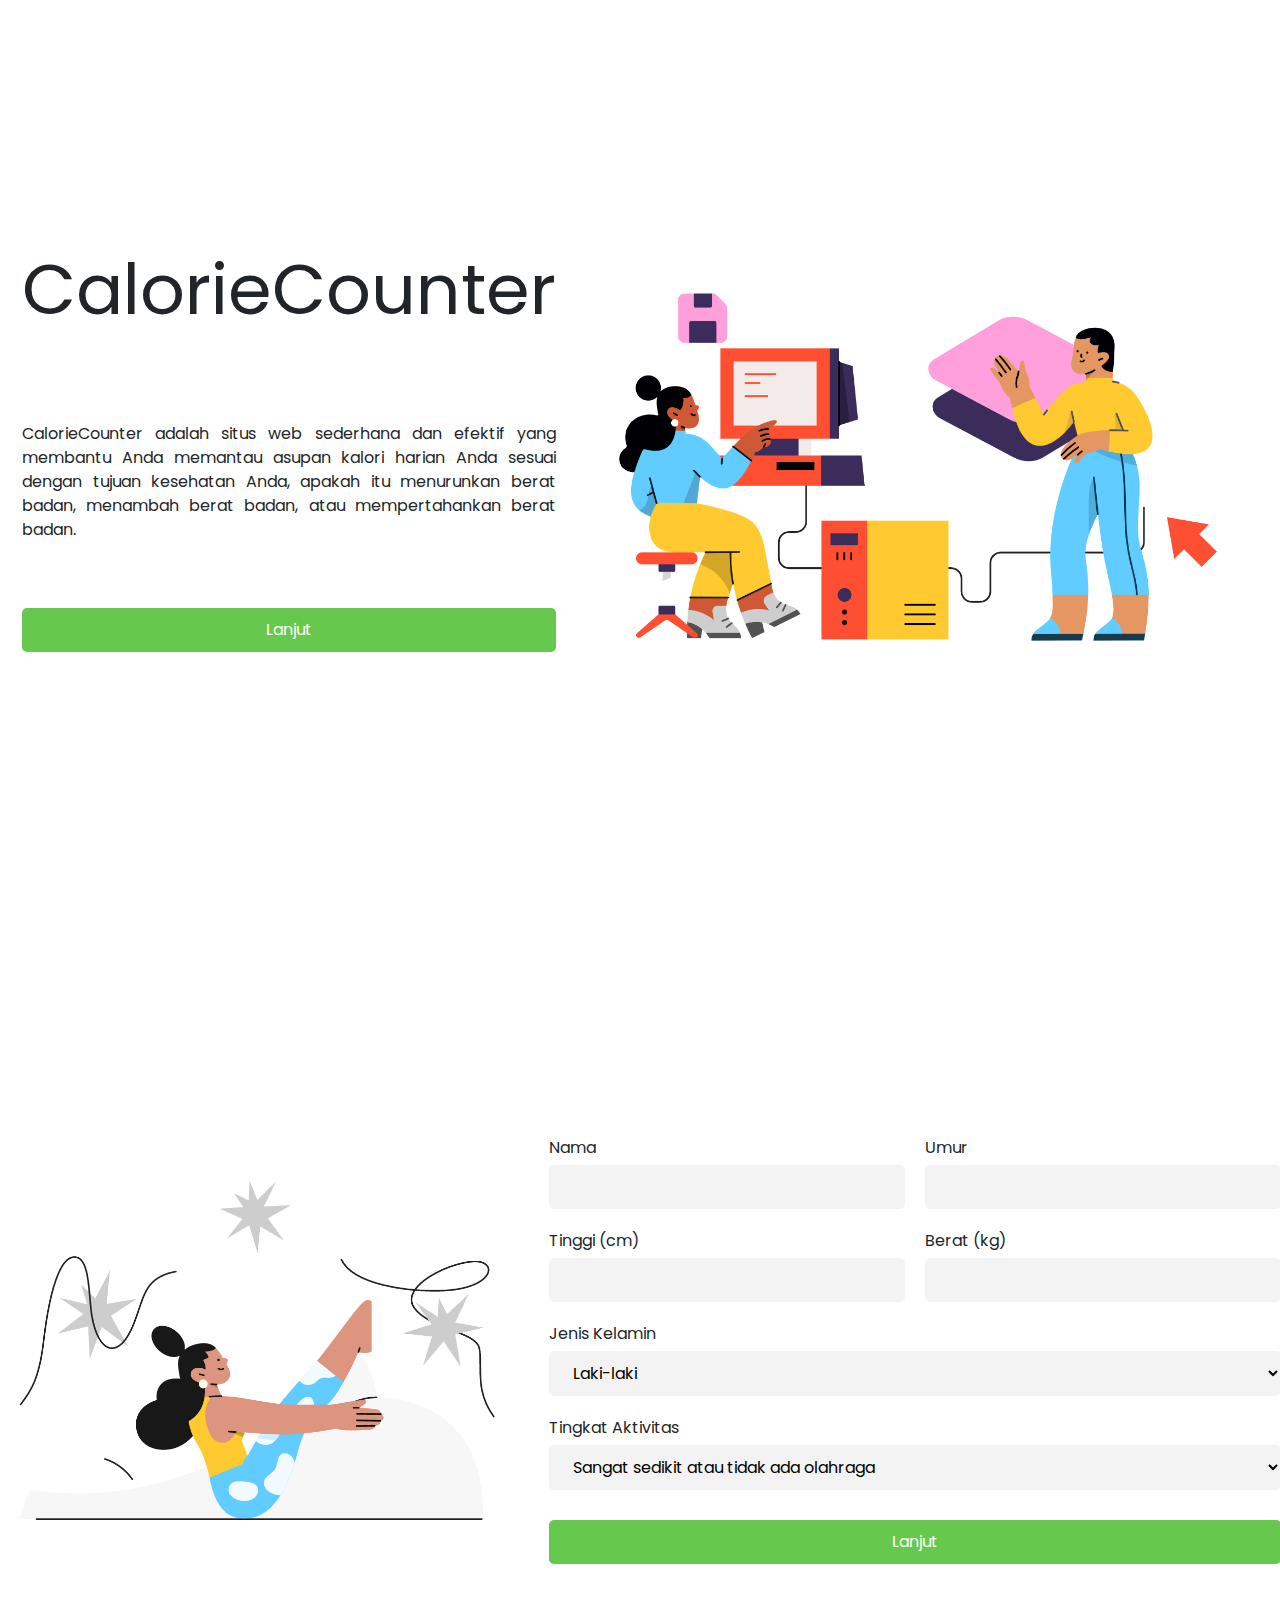
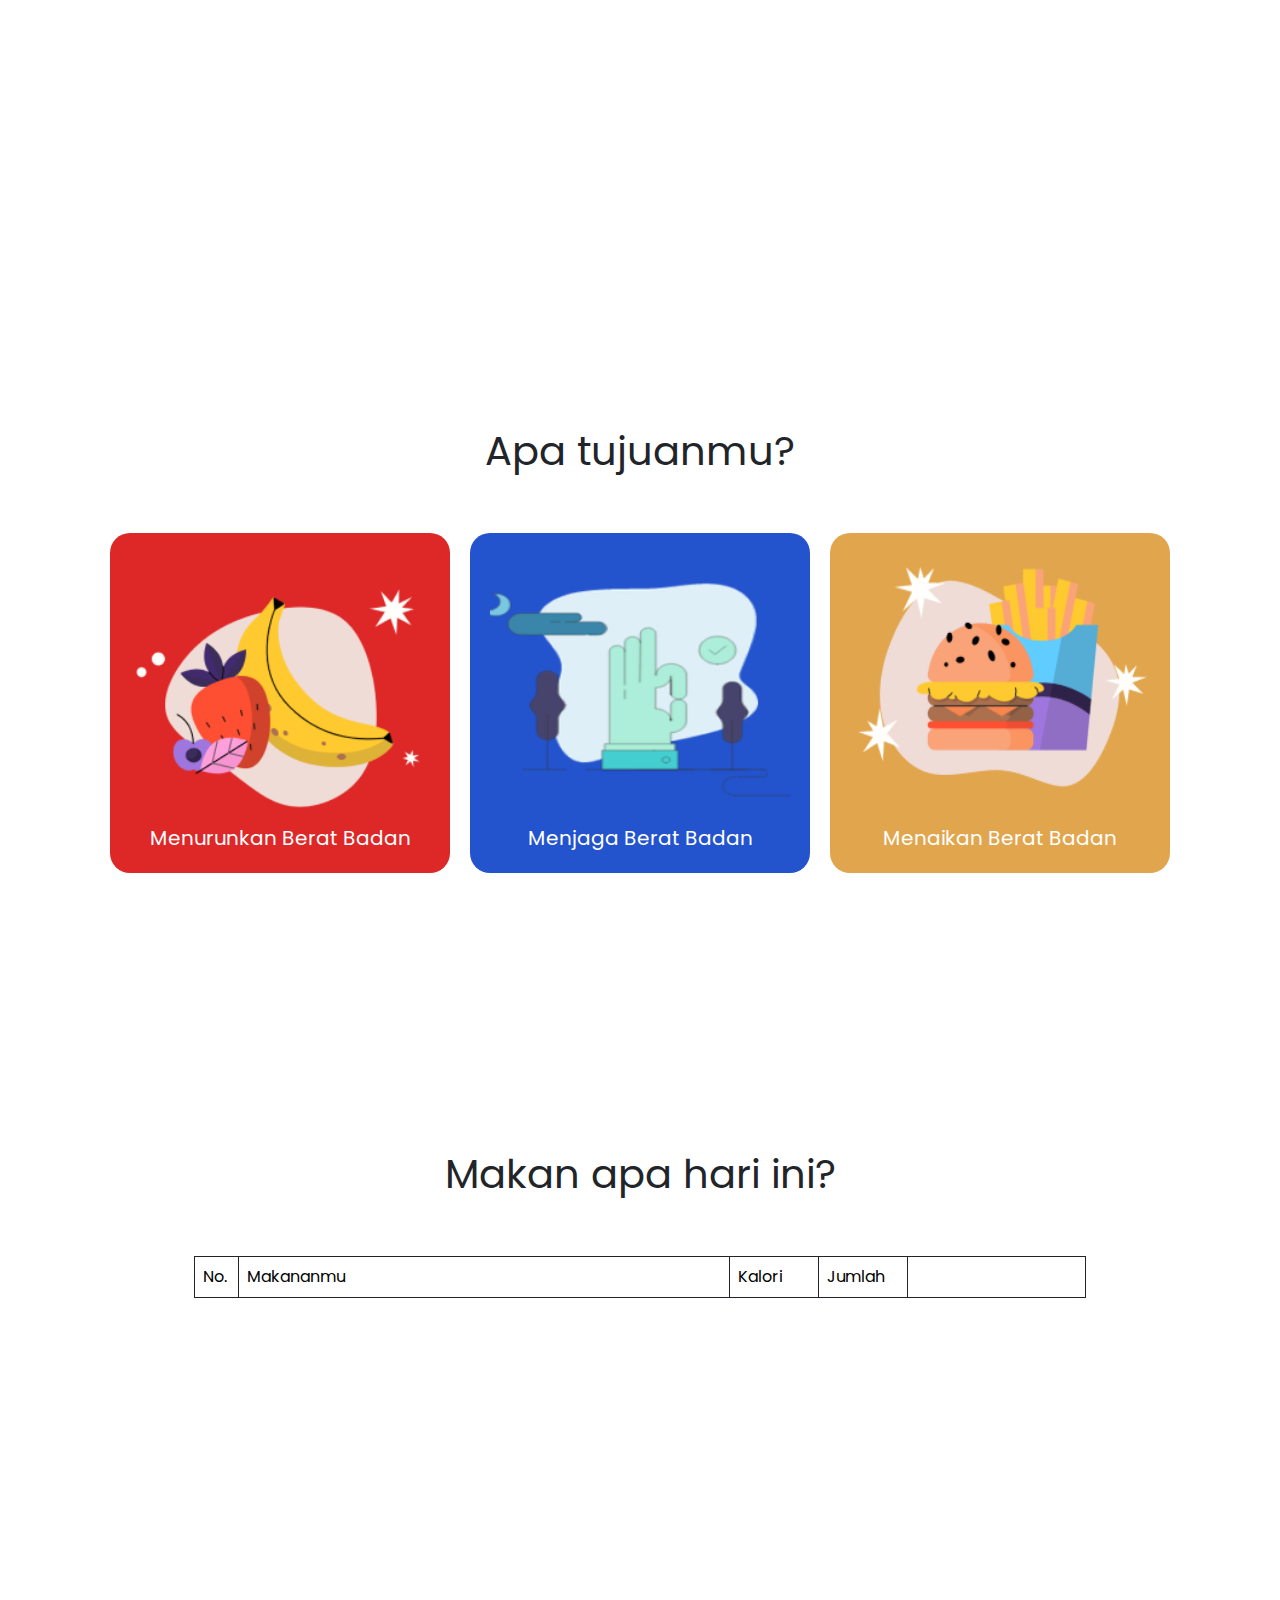
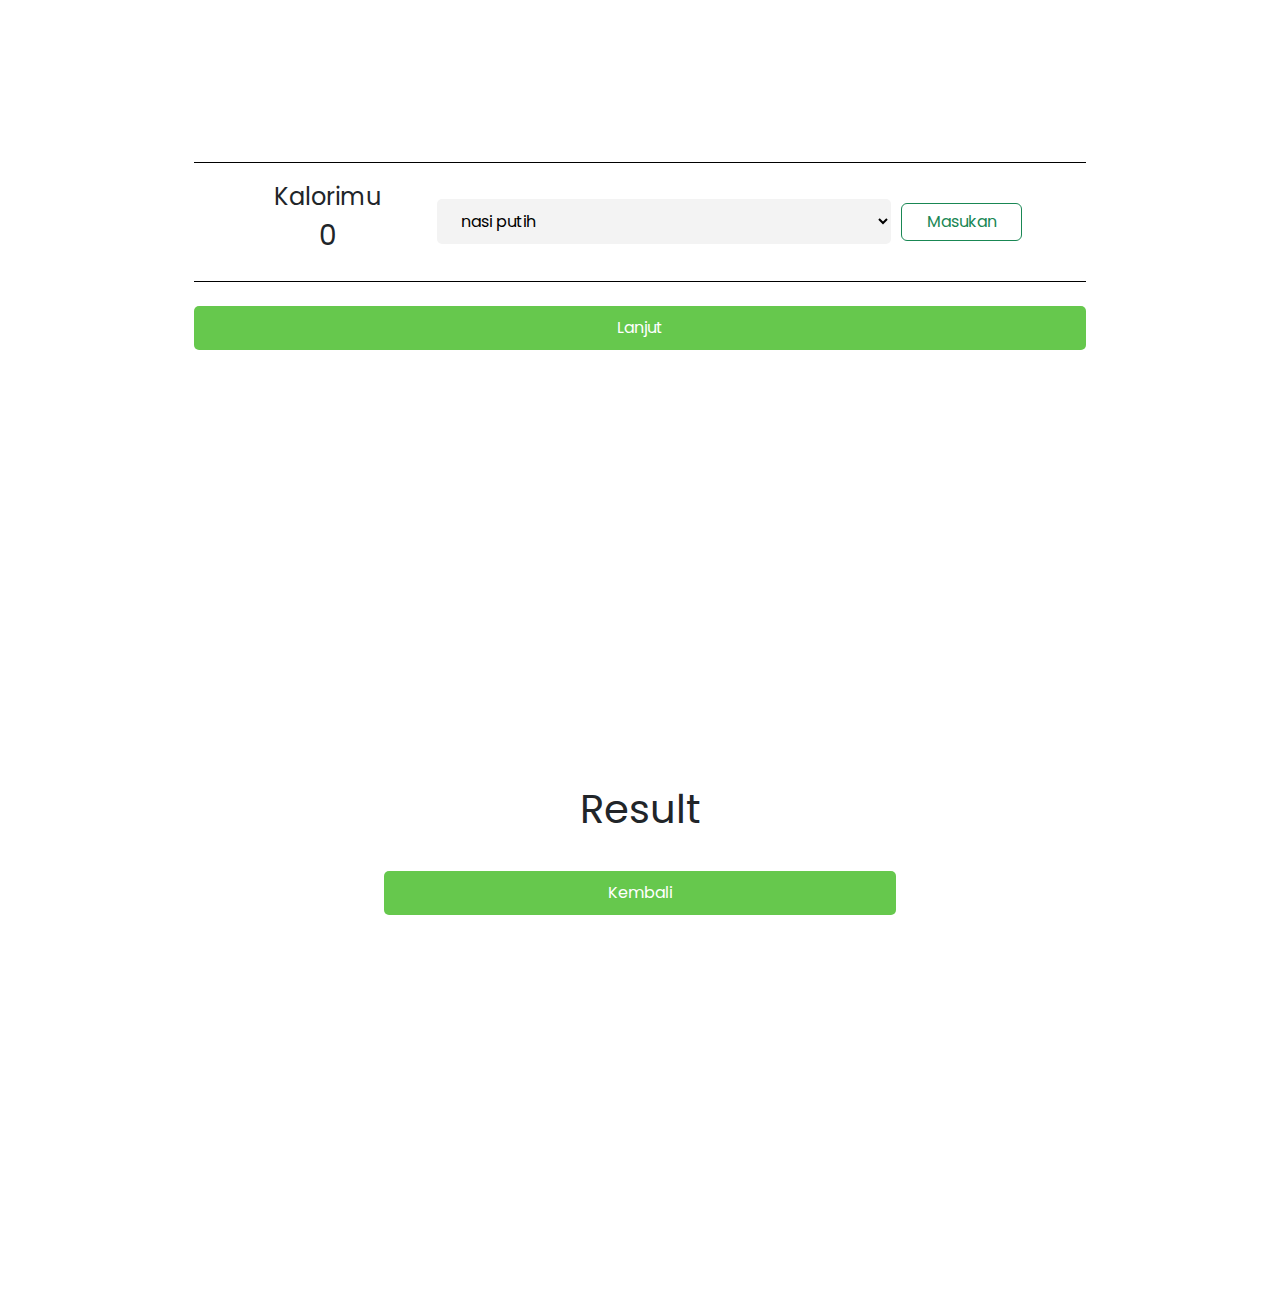
==== commit 47ad78af: "merge set goals to index.html" ====
--- a/index.html
+++ b/index.html
@@ -100,7 +100,7 @@
             </div>
         </div>
     </section>
-    <section class="form-containers" id="meals">
+    <section id="meals">
         <!-- <h1>Meals</h1>
         <button class="primary-btn" style="width: 40%;" onclick="changepage('result')">Lanjut</button> -->
         <div class="container container-makanApa">
@@ -124,7 +124,7 @@
                 <div class="container-kalori">
                     <div class="calori-number">
                         <h4>Kalorimu</h4>
-                        <h3>0</h3>
+                        <h3 id="calCount">0</h3>
                     </div>
                     <div style="width: 70%;" class="meal-entry">
                         <!-- <label for="meal">Pilih Makananmu</label> -->
@@ -151,7 +151,8 @@
         'tinggi': '',
         'berat': '',
         'kelamin': '',
-        'activity': ''
+        'activity': '',
+        'kalori makanan': 0
     };
     // list makanan
     let foods = [
@@ -174,6 +175,8 @@
 
     function changepage(to) {
         document.getElementById(to).scrollIntoView({ behavior: 'smooth' });
+
+        console.log(user);
     }
 
     // calculate BMR nya, untuk tau jumlah kalori yang dibakar tubuh saat istirahat
@@ -279,25 +282,75 @@
     // Bagian table
     let numberCounter = 0;
     let tableValue = [];
-    let tableContent = document.getElementById('tableBody').innerHTML;
-
-    for (let i = 0; i < tableValue.length; i++) {
-        tableContent += `
-                        <tr>
-                            <td>${numberCounter += 1}</td>
-                            <td>${tableValue[i].makanan}</td>
-                            <td>${tableValue[i].kalori}</td>
-                            <td>${tableValue[i].jumlah}</td>
-                            <td>
-                                <button type="button" class="btn btn-outline-success">+</button>
-                                <button type="button" class="btn btn-outline-primary">-</button>
-                                <button type="button" class="btn btn-outline-danger">Hapus</button>
-                            </td>
-                        </tr>
-                        `
-    }
-
-    document.getElementById('tableBody').innerHTML = tableContent;
+    let calorieCounted = 0;
+
+    function calorieCount() {
+        calorieCounted = 0;
+        for (let i = 0; i < tableValue.length; i++) {
+            let number = tableValue[i].kalori * tableValue[i].jumlah
+            calorieCounted += number;
+        }
+
+        user['kalori makanan'] = calorieCounted
+    }
+
+    function buttonAction(type, index, id) {
+        for (let i = 0; i < tableValue.length; i++) {
+            if (index === tableValue[i].nama) {
+                if (type === '+') {
+                    tableValue[i].jumlah += 1;
+                    tableValue[i].totalCal += tableValue[i].kalori;
+                    document.getElementById(`colCal-${index}`).innerText = tableValue[i].totalCal;
+                    document.getElementById(`colQty-${index}`).innerText = tableValue[i].jumlah;
+                } else if (type === '-') {
+                    if (tableValue[i].jumlah > 1) {
+                        tableValue[i].jumlah -= 1;
+                        tableValue[i].totalCal -= tableValue[i].kalori;
+                        document.getElementById(`colCal-${index}`).innerText = tableValue[i].totalCal;
+                        document.getElementById(`colQty-${index}`).innerText = tableValue[i].jumlah;
+                    }
+                } else if (type === 'hapus') {
+                    for (let j = 0; j < tableValue.length; j++) {
+                        if (tableValue[j].id === id) {
+                            foods.push({ nama: tableValue[j].nama, kalori: tableValue[j].kalori })
+                            tableValue.splice(j, 1)
+                            break;
+                        }
+                    }
+
+                    let tableContent = '';
+                    numberCounter = 0;
+                    document.getElementById('tableBody').innerHTML = '';
+
+                    for (let i = 0; i < tableValue.length; i++) {
+                        numberCounter++;
+                        tableValue[i].id = numberCounter;
+                        tableContent += `
+                                        <tr>
+                                            <td>${numberCounter}</td>
+                                            <td>${tableValue[i].nama}</td>
+                                            <td id="colCal-${tableValue[i].nama}">${tableValue[i].totalCal}</td>
+                                            <td id="colQty-${tableValue[i].nama}">${tableValue[i].jumlah}</td>
+                                            <td>
+                                                <button type="button" class="btn btn-outline-success" onclick="buttonAction('+', '${tableValue[i].nama}')">+</button>
+                                                <button type="button" class="btn btn-outline-primary" onclick="buttonAction('-', '${tableValue[i].nama}')">-</button>
+                                                <button type="button" class="btn btn-outline-danger" onclick="buttonAction('hapus', '${tableValue[i].nama}', ${tableValue[i].id})">Hapus</button>
+                                            </td>
+                                        </tr>
+                                        `
+                    }
+
+                    document.getElementById('tableBody').innerHTML = tableContent;
+                    console.log(tableContent);
+                    updateFoodsMaterials();
+
+                }
+            }
+        }
+        calorieCount()
+        document.getElementById('calCount').innerText = calorieCounted;
+        user['kalori makanan'] = calorieCounted
+    }
 
     // Bagian calorie counter dan tambah makanan
     let selectOption = document.getElementById('meal').innerHTML;
@@ -307,27 +360,46 @@
     }
 
     document.getElementById('meal').innerHTML = selectOption;
+
+    function updateFoodsMaterials() {
+        selectOption = '';
+
+        for (let i = 0; i < foods.length; i++) {
+            selectOption += `<option value="${foods[i].nama}">${foods[i].nama}</option>`
+        }
+
+        document.getElementById('meal').innerHTML = selectOption;
+    }
 
     function addMeal() {
         let selected = document.getElementById('meal').value;
         for (let i = 0; i < foods.length; i++) {
             if (selected === foods[i].nama) {
+                foods[i]['id'] = numberCounter;
                 foods[i]['jumlah'] = 1;
+                foods[i]['totalCal'] = foods[i].kalori;
                 tableValue.push(foods[i]);
                 document.getElementById('tableBody').innerHTML +=
                     `
                     <tr>
                         <td>${numberCounter += 1}</td>
                         <td>${foods[i].nama}</td>
-                        <td>${foods[i].kalori}</td>
-                        <td>${1}</td>
+                        <td id="colCal-${foods[i].nama}">${foods[i].totalCal}</td>
+                        <td id="colQty-${foods[i].nama}">${1}</td>
                         <td>
-                            <button type="button" class="btn btn-outline-success">+</button>
-                            <button type="button" class="btn btn-outline-primary">-</button>
-                            <button type="button" class="btn btn-outline-danger">Hapus</button>
+                            <button type="button" class="btn btn-outline-success" onclick="buttonAction('+', '${foods[i].nama}')">+</button>
+                            <button type="button" class="btn btn-outline-primary" onclick="buttonAction('-', '${foods[i].nama}')">-</button>
+                            <button type="button" class="btn btn-outline-danger" onclick="buttonAction('hapus', '${foods[i].nama}', ${foods[i].id})">Hapus</button>
                         </td>
                     </tr>
-                `
+                `;
+
+                calorieCount();
+                document.getElementById('calCount').innerText = calorieCounted;
+                user['kalori makanan'] = calorieCounted
+
+                foods.splice(i, 1)
+                updateFoodsMaterials();
             }
         }
     }
--- a/home.css
+++ b/home.css
@@ -6,11 +6,11 @@
     padding: 0 100px;
 }
 img {
-    width: 50%;
+    width: 65%;
 }
 
 .title {
-    font-size: 80px;
+    font-size: 70px;
 }
 
 .box-desc{
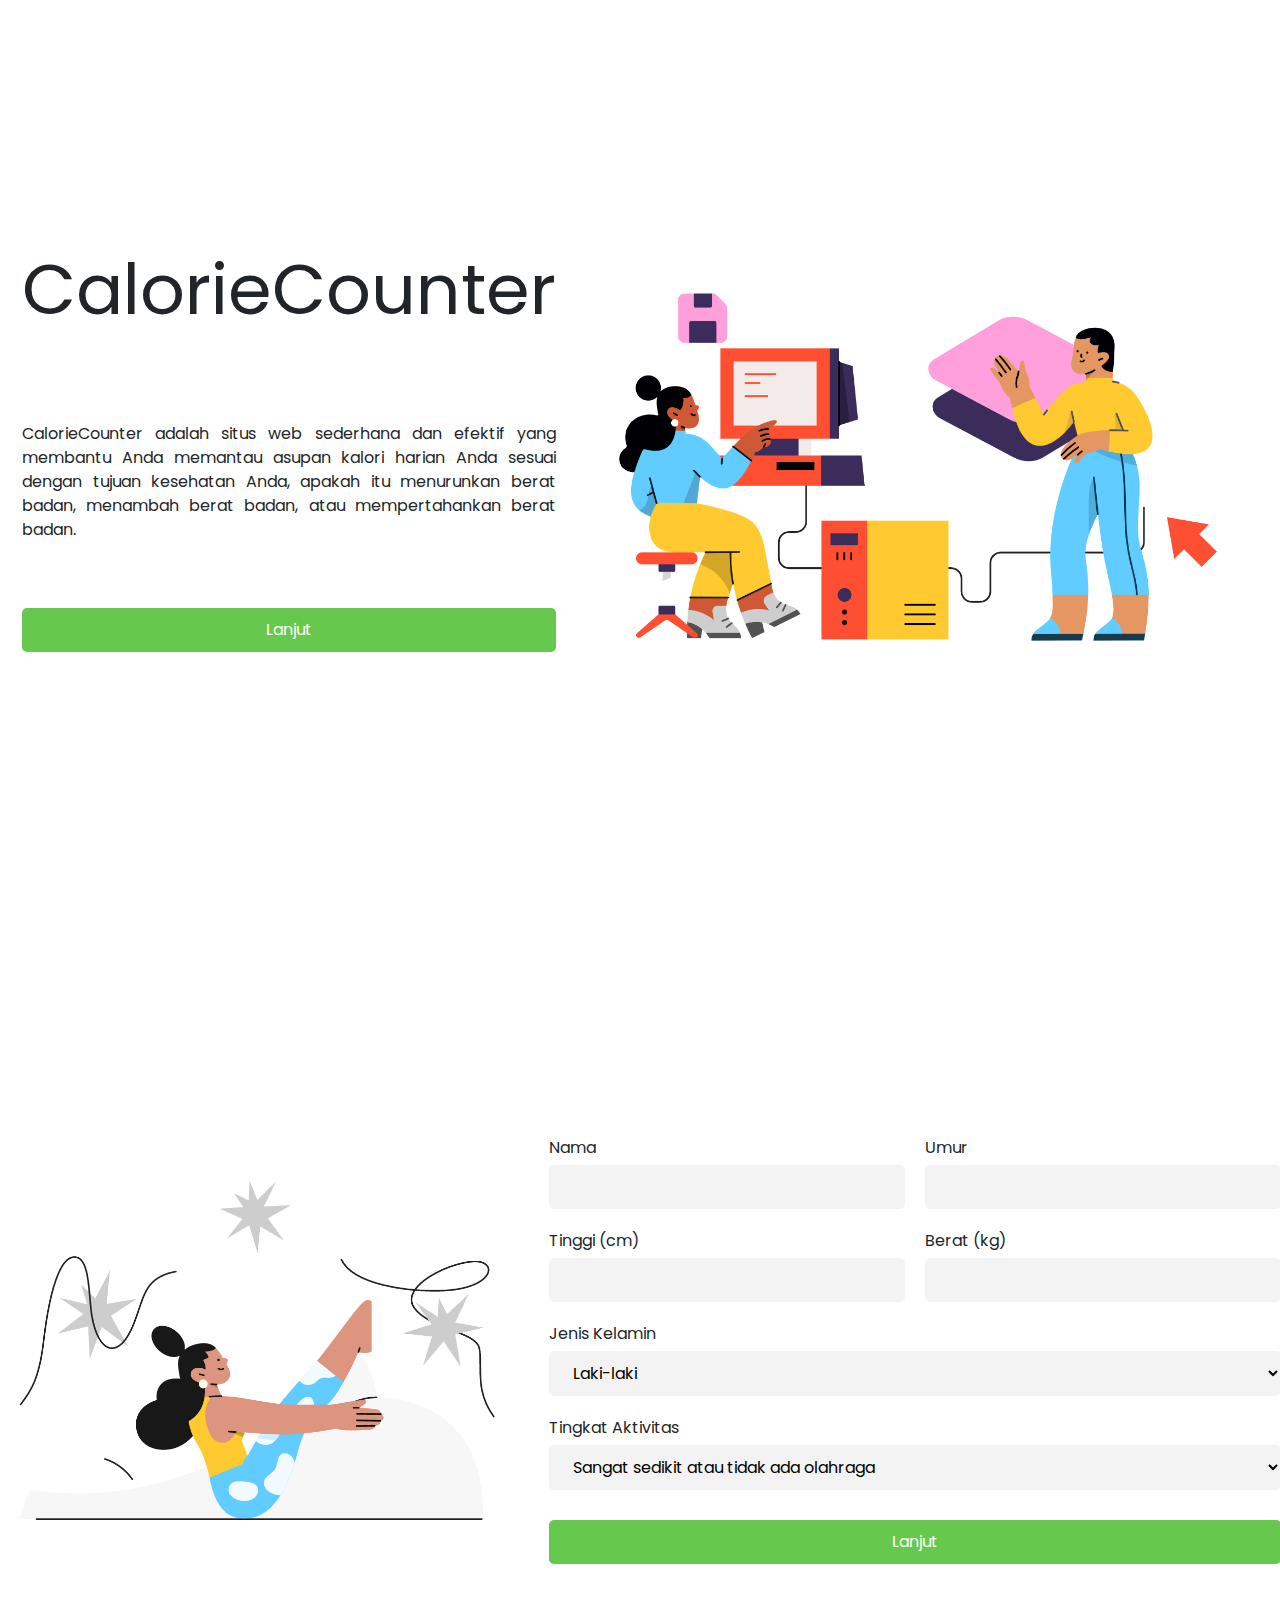
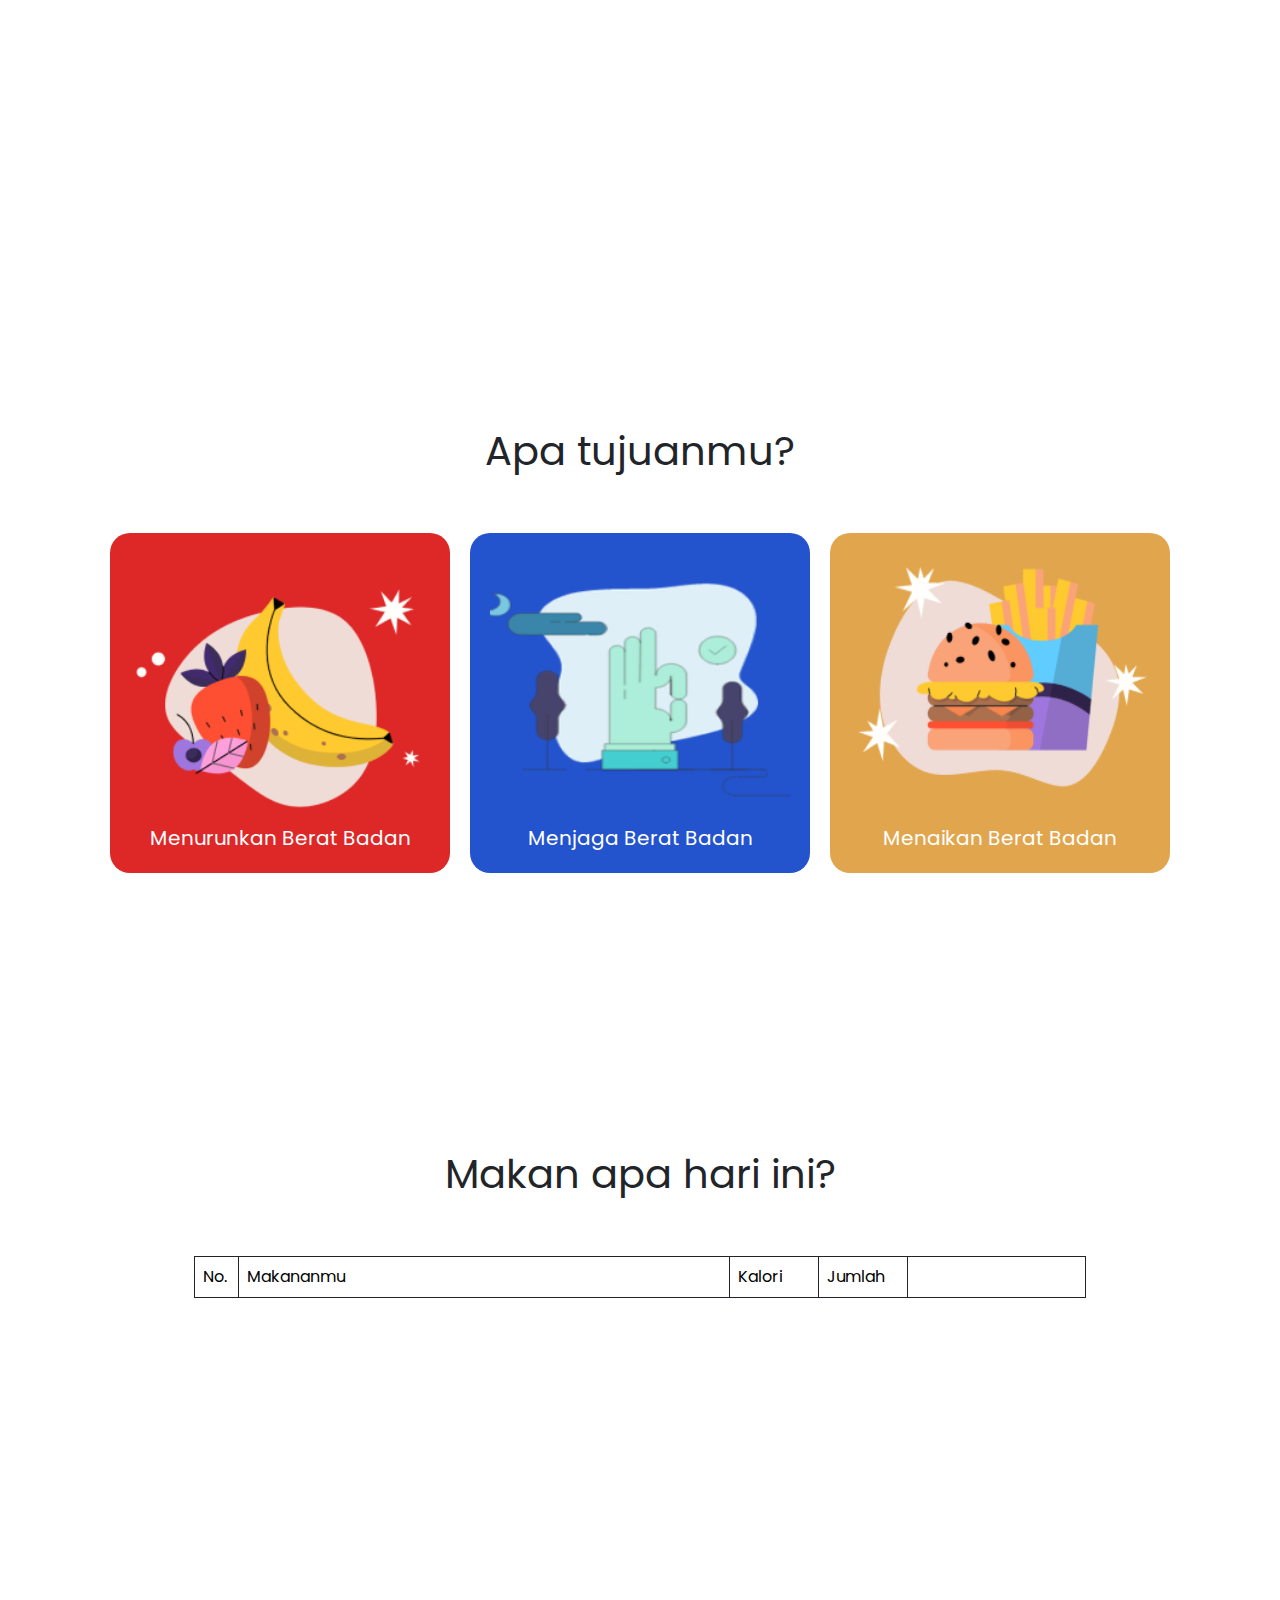
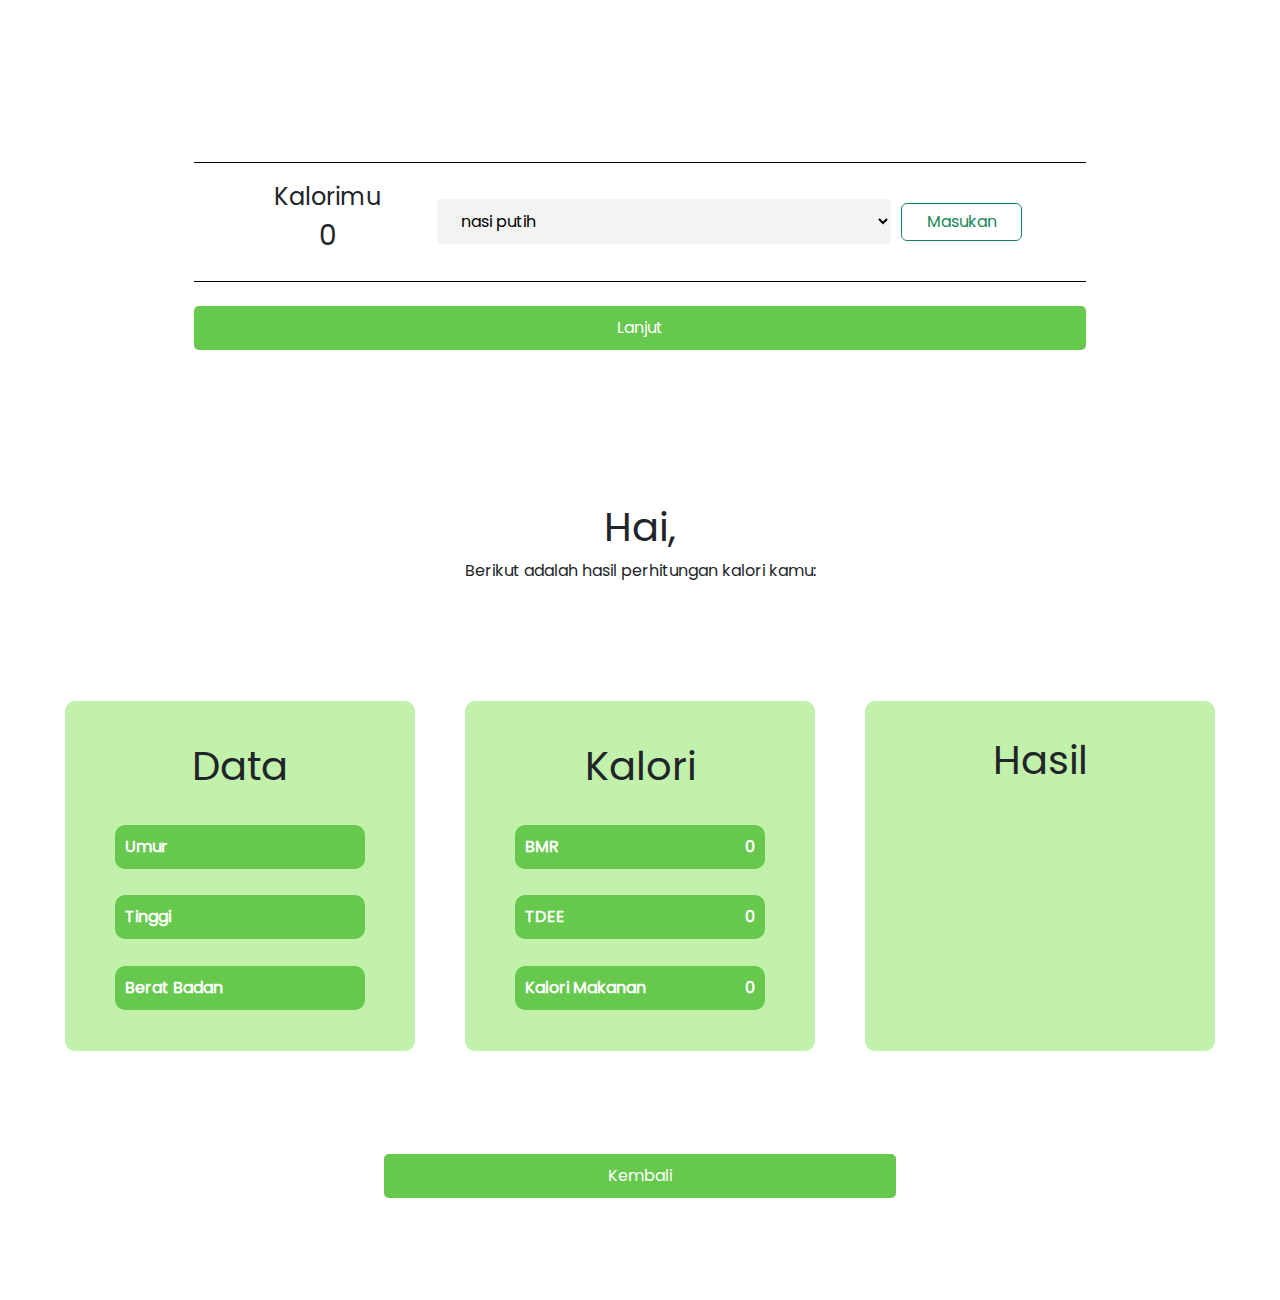
==== commit 4536004b: "merge result to index.html" ====
--- a/index.html
+++ b/index.html
@@ -8,6 +8,7 @@
     <link rel="stylesheet" href="home.css">
     <link rel="stylesheet" href="datauser.css">
     <link rel="stylesheet" href="setgoals.css">
+    <link rel="stylesheet" href="result.css">
     <link href="https://cdn.jsdelivr.net/npm/bootstrap@5.3.3/dist/css/bootstrap.min.css" rel="stylesheet"
         integrity="sha384-QWTKZyjpPEjISv5WaRU9OFeRpok6YctnYmDr5pNlyT2bRjXh0JMhjY6hW+ALEwIH" crossorigin="anonymous">
 
@@ -77,9 +78,6 @@
         </form>
     </section>
     <section id="goals">
-        <!-- <h1>Set Goals</h1>
-        <span id="bmrResult"></span>
-        <button class="primary-btn" style="width: 40%;" onclick="changepage('meals')">Lanjut</button> -->
         <div class="container container-setGoals">
             <div class="title">
                 <h1>Apa tujuanmu?</h1>
@@ -101,8 +99,6 @@
         </div>
     </section>
     <section id="meals">
-        <!-- <h1>Meals</h1>
-        <button class="primary-btn" style="width: 40%;" onclick="changepage('result')">Lanjut</button> -->
         <div class="container container-makanApa">
             <h1>Makan apa hari ini?</h1>
             <div class="table-meals">
@@ -127,9 +123,7 @@
                         <h3 id="calCount">0</h3>
                     </div>
                     <div style="width: 70%;" class="meal-entry">
-                        <!-- <label for="meal">Pilih Makananmu</label> -->
                         <select name="makanan" id="meal" placeholder="pilih makananmu">
-
                         </select>
                         <button class="button-masukan-meal btn btn-outline-success" onclick="addMeal()">Masukan</button>
                     </div>
@@ -138,271 +132,51 @@
             </div>
         </div>
     </section>
-    <section class="form-containers" id="result">
-        <h1>Result</h1>
+    <section id="result">
+        <div>
+            <h1 id="namauser">Hai, </h1>
+            <p>Berikut adalah hasil perhitungan kalori kamu:</p>
+        </div>
+        <div class="result-container">
+            <div id="data-box" class="result-box">
+                <h1 id="namauser">Data</h1>
+                <div class="calorie-box">
+                    <span>Umur</span>
+                    <span id="umur"></span>
+                </div>
+                <div class="calorie-box">
+                    <span>Tinggi</span>
+                    <span id="tinggi"></span>
+                </div>
+                <div class="calorie-box">
+                    <span>Berat Badan</span>
+                    <span id="bb"></span>
+                </div>
+            </div>
+            <div id="kalori-box" class="result-box">
+                <h1 id="namauser">Kalori</h1>
+                <div class="calorie-box">
+                    <span>BMR</span>
+                    <span id="bmrResult">0</span>
+                </div>
+                <div class="calorie-box">
+                    <span>TDEE</span>
+                    <span id="tdeeResult">0</span>
+                </div>
+                <div class="calorie-box">
+                    <span>Kalori Makanan</span>
+                    <span id="kaloriMakanan">0</span>
+                </div>
+            </div>
+            <div id="hasil-box" class="result-box">
+                <h1 id="namauser">Hasil</h1>
+                <p id="conclusion"></p>
+            </div>
+        </div>
         <button class="primary-btn" style="width: 40%;" onclick="changepage('home')">Kembali</button>
     </section>
+
+    <script src="/index.js"></script>
 </body>
 
-<script>
-    let user = {
-        'nama': '',
-        'umur': '',
-        'tinggi': '',
-        'berat': '',
-        'kelamin': '',
-        'activity': '',
-        'kalori makanan': 0
-    };
-    // list makanan
-    let foods = [
-        { nama: 'nasi putih', kalori: 150 },
-        { nama: 'ayam goreng', kalori: 250 },
-        { nama: 'sayur bayam', kalori: 50 },
-        { nama: 'pisang', kalori: 100 },
-        { nama: 'roti tawar', kalori: 80 },
-        { nama: 'telur rebus', kalori: 70 },
-        { nama: 'ikan salmon panggang', kalori: 200 },
-        { nama: 'kacang almond', kalori: 160 },
-        { nama: 'susu rendah lemak', kalori: 90 },
-        { nama: 'yogurt plain', kalori: 120 },
-        { nama: 'apel', kalori: 50 },
-        { nama: 'wortel', kalori: 30 },
-        { nama: 'brokoli', kalori: 40 },
-        { nama: 'sereal gandum utuh', kalori: 120 },
-        { nama: 'roti gandum', kalori: 100 }
-    ];
-
-    function changepage(to) {
-        document.getElementById(to).scrollIntoView({ behavior: 'smooth' });
-
-        console.log(user);
-    }
-
-    // calculate BMR nya, untuk tau jumlah kalori yang dibakar tubuh saat istirahat
-    function calculateBmr(data) {
-        let result = 0;
-        if (data.kelamin === 'male') {
-            result = 10 * +data.berat + 6.25 * +data.tinggi - 5 * +data.umur + 5;
-        } else if (data.kelamin === 'female') {
-            result = 10 * +data.berat + 6.25 * +data.tinggi - 5 * +data.umur - 161;
-        }
-        return result;
-    }
-
-    // calculate TDEE nya, untuk tau jumlah kalori yang dibutuhkan tubuh dalam sehari
-    function calculateTdee(bmr, data) {
-        let activityFactor = {
-            'sedentary': 1.2,
-            'light': 1.375,
-            'moderate': 1.55,
-            'active': 1.725,
-            'very_active': 1.9
-        }
-
-        return bmr * activityFactor[data.activity];
-    }
-
-    // ambil goals
-    function getGoals(value) {
-        // panggil adjustTdeeForGoal
-        let adjustTdee = adjustTdeeForGoal(user['TDEE'], value)
-        user['TDEE'] = adjustTdee
-
-        changepage('meals')
-        console.log('setelah di adjust', user);
-
-        return value
-    }
-
-    // adjust TDEE nya sesuai goals user, kalo dia mau lose weight tdee/kalori harus di kurang, dan sebalik nya
-    function adjustTdeeForGoal(tdee, goals) {
-        if (goals === 'gain') {
-            // kalo mau gain, biasanya naikin 250-500 kalori/hari
-            return tdee + 500
-        }
-        else if (goals === 'lose') {
-            // kalo mau lose, biasanya cut 500-1000 kalori/hari
-            return tdee - 500
-        }
-        else {
-            return tdee
-        }
-    }
-
-    // itung kalori dari makanan yang user input, buat di compare sama tdee(kalori harian) user
-    function calculteCaloriesInFood(foods) {
-
-    }
-
-    function greetings() {
-        event.preventDefault();
-        const form = document.getElementById('dataForm');
-
-        // Ambil value
-        const nama = form.querySelector('#username').value;
-        const umur = form.querySelector('#userage').value;
-        const tinggi = form.querySelector('#userheight').value;
-        const berat = form.querySelector('#userweight').value;
-        const kelamin = form.querySelector('#usergender').value;
-        const activity = form.querySelector('#useractivity').value;
-
-        if (nama === '' || umur === '' || tinggi === '' || berat === '' || kelamin === '' || activity === '') {
-            alert('Harap lengkapi semua kolom sebelum melanjutkan!');
-            return;
-        }
-
-        // assign value
-        user.nama = nama
-        user.umur = umur
-        user.tinggi = tinggi
-        user.berat = berat
-        user.kelamin = kelamin
-        user.activity = activity
-
-        // calculate BMR nya, untuk tau jumlah kalori yang dibakar tubuh saat istirahat
-        let bmr = calculateBmr(user);
-
-        // calculate TDEE nya, untuk tau jumlah kalori yang dibutuhkan tubuh dalam sehari
-        let tdee = calculateTdee(bmr, user);
-
-        // tambahin data user
-        user['BMR'] = bmr
-        user['TDEE'] = tdee
-
-        // Menampilkan hasil BMR di halaman
-        // document.getElementById('bmrResult').innerText = `Tubuh Anda membakar ${bmr} kalori saat istirahat, TDEE anda ${tdee}`;
-
-        console.log('sebelum di adjust', user);
-
-        // pindah section ke goals
-        changepage('goals');
-    }
-
-    // Bagian table
-    let numberCounter = 0;
-    let tableValue = [];
-    let calorieCounted = 0;
-
-    function calorieCount() {
-        calorieCounted = 0;
-        for (let i = 0; i < tableValue.length; i++) {
-            let number = tableValue[i].kalori * tableValue[i].jumlah
-            calorieCounted += number;
-        }
-
-        user['kalori makanan'] = calorieCounted
-    }
-
-    function buttonAction(type, index, id) {
-        for (let i = 0; i < tableValue.length; i++) {
-            if (index === tableValue[i].nama) {
-                if (type === '+') {
-                    tableValue[i].jumlah += 1;
-                    tableValue[i].totalCal += tableValue[i].kalori;
-                    document.getElementById(`colCal-${index}`).innerText = tableValue[i].totalCal;
-                    document.getElementById(`colQty-${index}`).innerText = tableValue[i].jumlah;
-                } else if (type === '-') {
-                    if (tableValue[i].jumlah > 1) {
-                        tableValue[i].jumlah -= 1;
-                        tableValue[i].totalCal -= tableValue[i].kalori;
-                        document.getElementById(`colCal-${index}`).innerText = tableValue[i].totalCal;
-                        document.getElementById(`colQty-${index}`).innerText = tableValue[i].jumlah;
-                    }
-                } else if (type === 'hapus') {
-                    for (let j = 0; j < tableValue.length; j++) {
-                        if (tableValue[j].id === id) {
-                            foods.push({ nama: tableValue[j].nama, kalori: tableValue[j].kalori })
-                            tableValue.splice(j, 1)
-                            break;
-                        }
-                    }
-
-                    let tableContent = '';
-                    numberCounter = 0;
-                    document.getElementById('tableBody').innerHTML = '';
-
-                    for (let i = 0; i < tableValue.length; i++) {
-                        numberCounter++;
-                        tableValue[i].id = numberCounter;
-                        tableContent += `
-                                        <tr>
-                                            <td>${numberCounter}</td>
-                                            <td>${tableValue[i].nama}</td>
-                                            <td id="colCal-${tableValue[i].nama}">${tableValue[i].totalCal}</td>
-                                            <td id="colQty-${tableValue[i].nama}">${tableValue[i].jumlah}</td>
-                                            <td>
-                                                <button type="button" class="btn btn-outline-success" onclick="buttonAction('+', '${tableValue[i].nama}')">+</button>
-                                                <button type="button" class="btn btn-outline-primary" onclick="buttonAction('-', '${tableValue[i].nama}')">-</button>
-                                                <button type="button" class="btn btn-outline-danger" onclick="buttonAction('hapus', '${tableValue[i].nama}', ${tableValue[i].id})">Hapus</button>
-                                            </td>
-                                        </tr>
-                                        `
-                    }
-
-                    document.getElementById('tableBody').innerHTML = tableContent;
-                    console.log(tableContent);
-                    updateFoodsMaterials();
-
-                }
-            }
-        }
-        calorieCount()
-        document.getElementById('calCount').innerText = calorieCounted;
-        user['kalori makanan'] = calorieCounted
-    }
-
-    // Bagian calorie counter dan tambah makanan
-    let selectOption = document.getElementById('meal').innerHTML;
-
-    for (let i = 0; i < foods.length; i++) {
-        selectOption += `<option value="${foods[i].nama}">${foods[i].nama}</option>`
-    }
-
-    document.getElementById('meal').innerHTML = selectOption;
-
-    function updateFoodsMaterials() {
-        selectOption = '';
-
-        for (let i = 0; i < foods.length; i++) {
-            selectOption += `<option value="${foods[i].nama}">${foods[i].nama}</option>`
-        }
-
-        document.getElementById('meal').innerHTML = selectOption;
-    }
-
-    function addMeal() {
-        let selected = document.getElementById('meal').value;
-        for (let i = 0; i < foods.length; i++) {
-            if (selected === foods[i].nama) {
-                foods[i]['id'] = numberCounter;
-                foods[i]['jumlah'] = 1;
-                foods[i]['totalCal'] = foods[i].kalori;
-                tableValue.push(foods[i]);
-                document.getElementById('tableBody').innerHTML +=
-                    `
-                    <tr>
-                        <td>${numberCounter += 1}</td>
-                        <td>${foods[i].nama}</td>
-                        <td id="colCal-${foods[i].nama}">${foods[i].totalCal}</td>
-                        <td id="colQty-${foods[i].nama}">${1}</td>
-                        <td>
-                            <button type="button" class="btn btn-outline-success" onclick="buttonAction('+', '${foods[i].nama}')">+</button>
-                            <button type="button" class="btn btn-outline-primary" onclick="buttonAction('-', '${foods[i].nama}')">-</button>
-                            <button type="button" class="btn btn-outline-danger" onclick="buttonAction('hapus', '${foods[i].nama}', ${foods[i].id})">Hapus</button>
-                        </td>
-                    </tr>
-                `;
-
-                calorieCount();
-                document.getElementById('calCount').innerText = calorieCounted;
-                user['kalori makanan'] = calorieCounted
-
-                foods.splice(i, 1)
-                updateFoodsMaterials();
-            }
-        }
-    }
-</script>
-
 </html>--- a/result.css
+++ b/result.css
@@ -0,0 +1,41 @@
+#result{
+    display: flex;
+    flex-direction: column;
+    justify-content: space-evenly;
+    align-items: center;
+    text-align: center;
+}
+
+.result-container{
+    display: flex;
+    align-items: center;
+    gap: 50px;
+}
+
+.result-box{
+    width: 350px;
+    height: 350px;
+    background-color: #C1F1AB;
+    padding: 35px 50px;
+    border-radius: 10px;
+
+    display: flex;
+    flex-direction: column;
+    justify-content: space-evenly;
+    gap: 20px;
+}
+
+#conclusion{
+    height: 300px;
+}
+
+.calorie-box{
+    background-color: #66C84D;
+    color: white;
+    padding: 10px;
+    border-radius: 10px;
+    
+    display: flex;
+    justify-content: space-between;
+    font-weight: bold;
+}
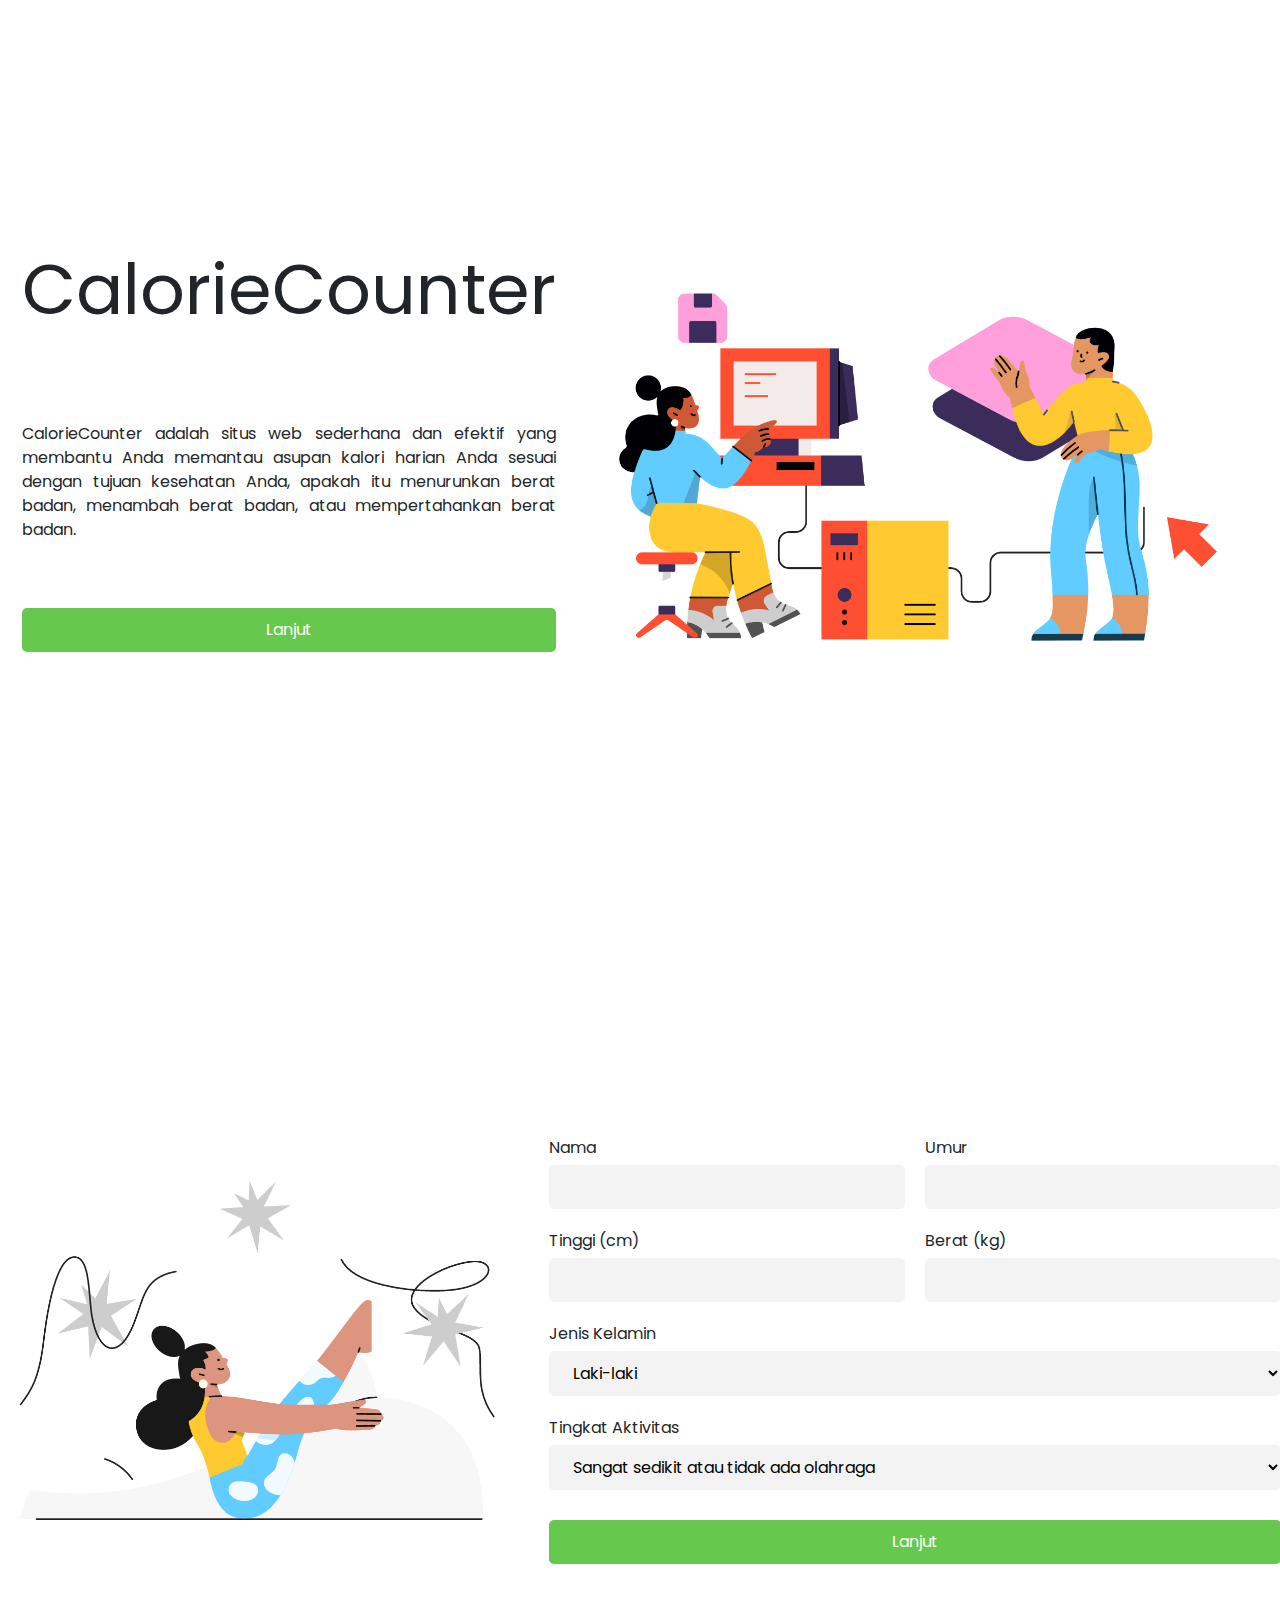
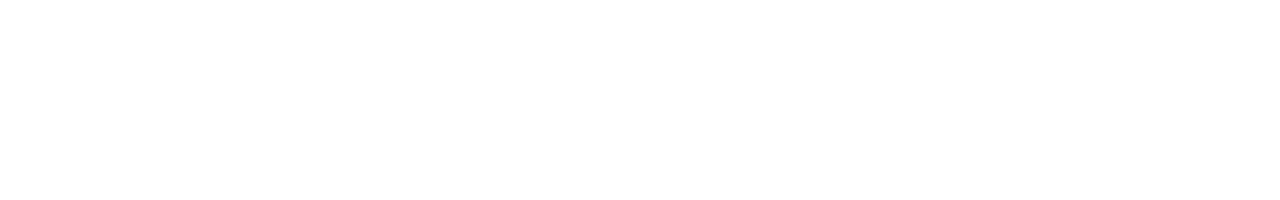
==== commit 780cb531: "add feature calculateBMI" ====
--- a/index.html
+++ b/index.html
@@ -136,6 +136,7 @@
         <div>
             <h1 id="namauser">Hai, </h1>
             <p>Berikut adalah hasil perhitungan kalori kamu:</p>
+            <p id="bmi" style="width: 600px;"></p>
         </div>
         <div class="result-container">
             <div id="data-box" class="result-box">
@@ -176,7 +177,7 @@
         <button class="primary-btn" style="width: 40%;" onclick="changepage('home')">Kembali</button>
     </section>
 
-    <script src="/index.js"></script>
+    <script src="index.js"></script>
 </body>
 
 </html>--- a/setgoals.css
+++ b/setgoals.css
@@ -1,3 +1,10 @@
+#goals{
+    display: none;
+}
+
+#meals{
+    display: none;
+}
 .container-setGoals{
     /* background-color: aqua; */
     height: 100vh;
@@ -5,7 +12,6 @@
     flex-direction: column;
     justify-content: center;
     align-items: center;
-    /* margin-top: -20px; */
 }
 
 .title{
--- a/result.css
+++ b/result.css
@@ -1,5 +1,5 @@
 #result{
-    display: flex;
+    display: none;
     flex-direction: column;
     justify-content: space-evenly;
     align-items: center;
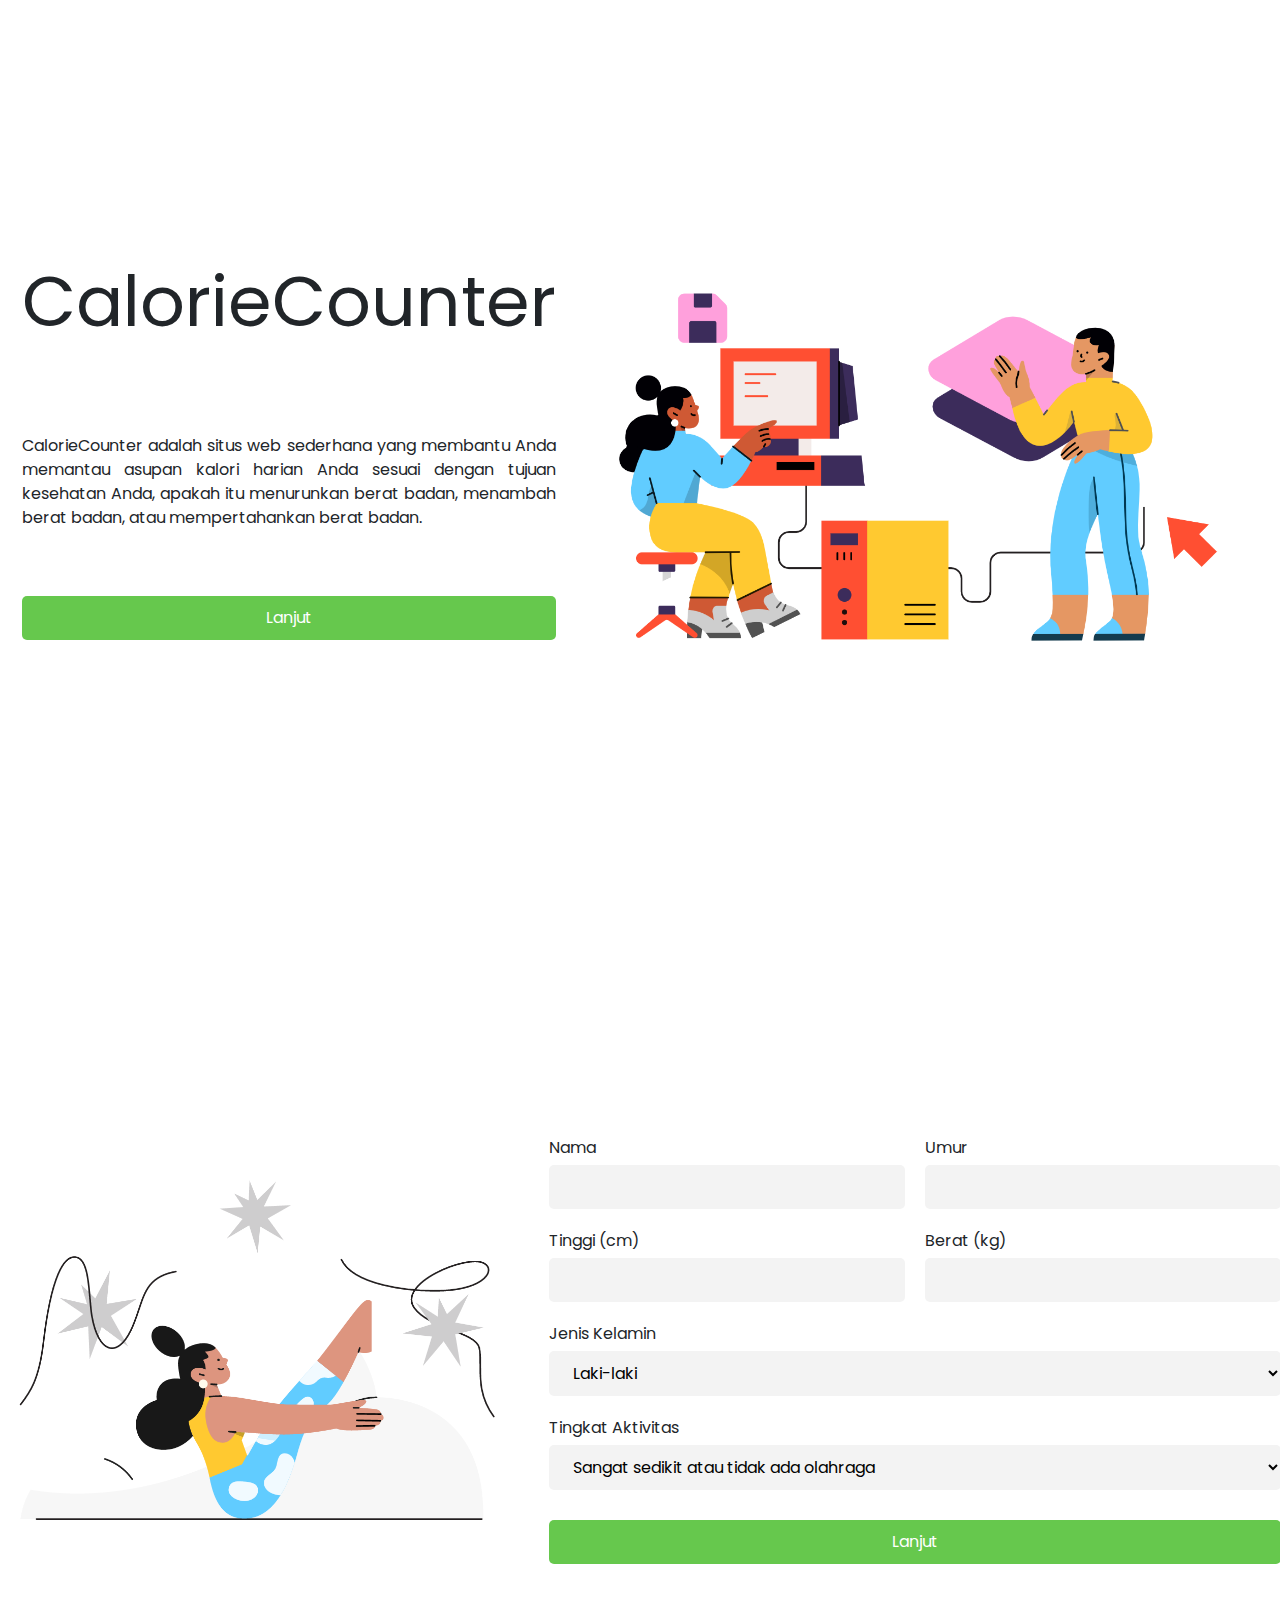
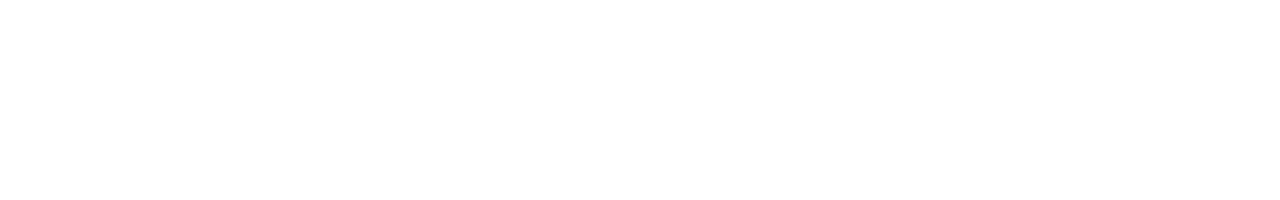
==== commit 75b28b0a: "fixed app desc" ====
--- a/index.html
+++ b/index.html
@@ -20,7 +20,7 @@
         <div class="box-desc">
             <h1 class="title">CalorieCounter</h1>
             <p class="desc">
-                CalorieCounter adalah situs web sederhana dan efektif yang membantu Anda memantau asupan kalori harian
+                CalorieCounter adalah situs web sederhana yang membantu Anda memantau asupan kalori harian
                 Anda sesuai dengan tujuan kesehatan Anda, apakah itu menurunkan berat badan, menambah berat badan, atau
                 mempertahankan berat badan.
             </p>
